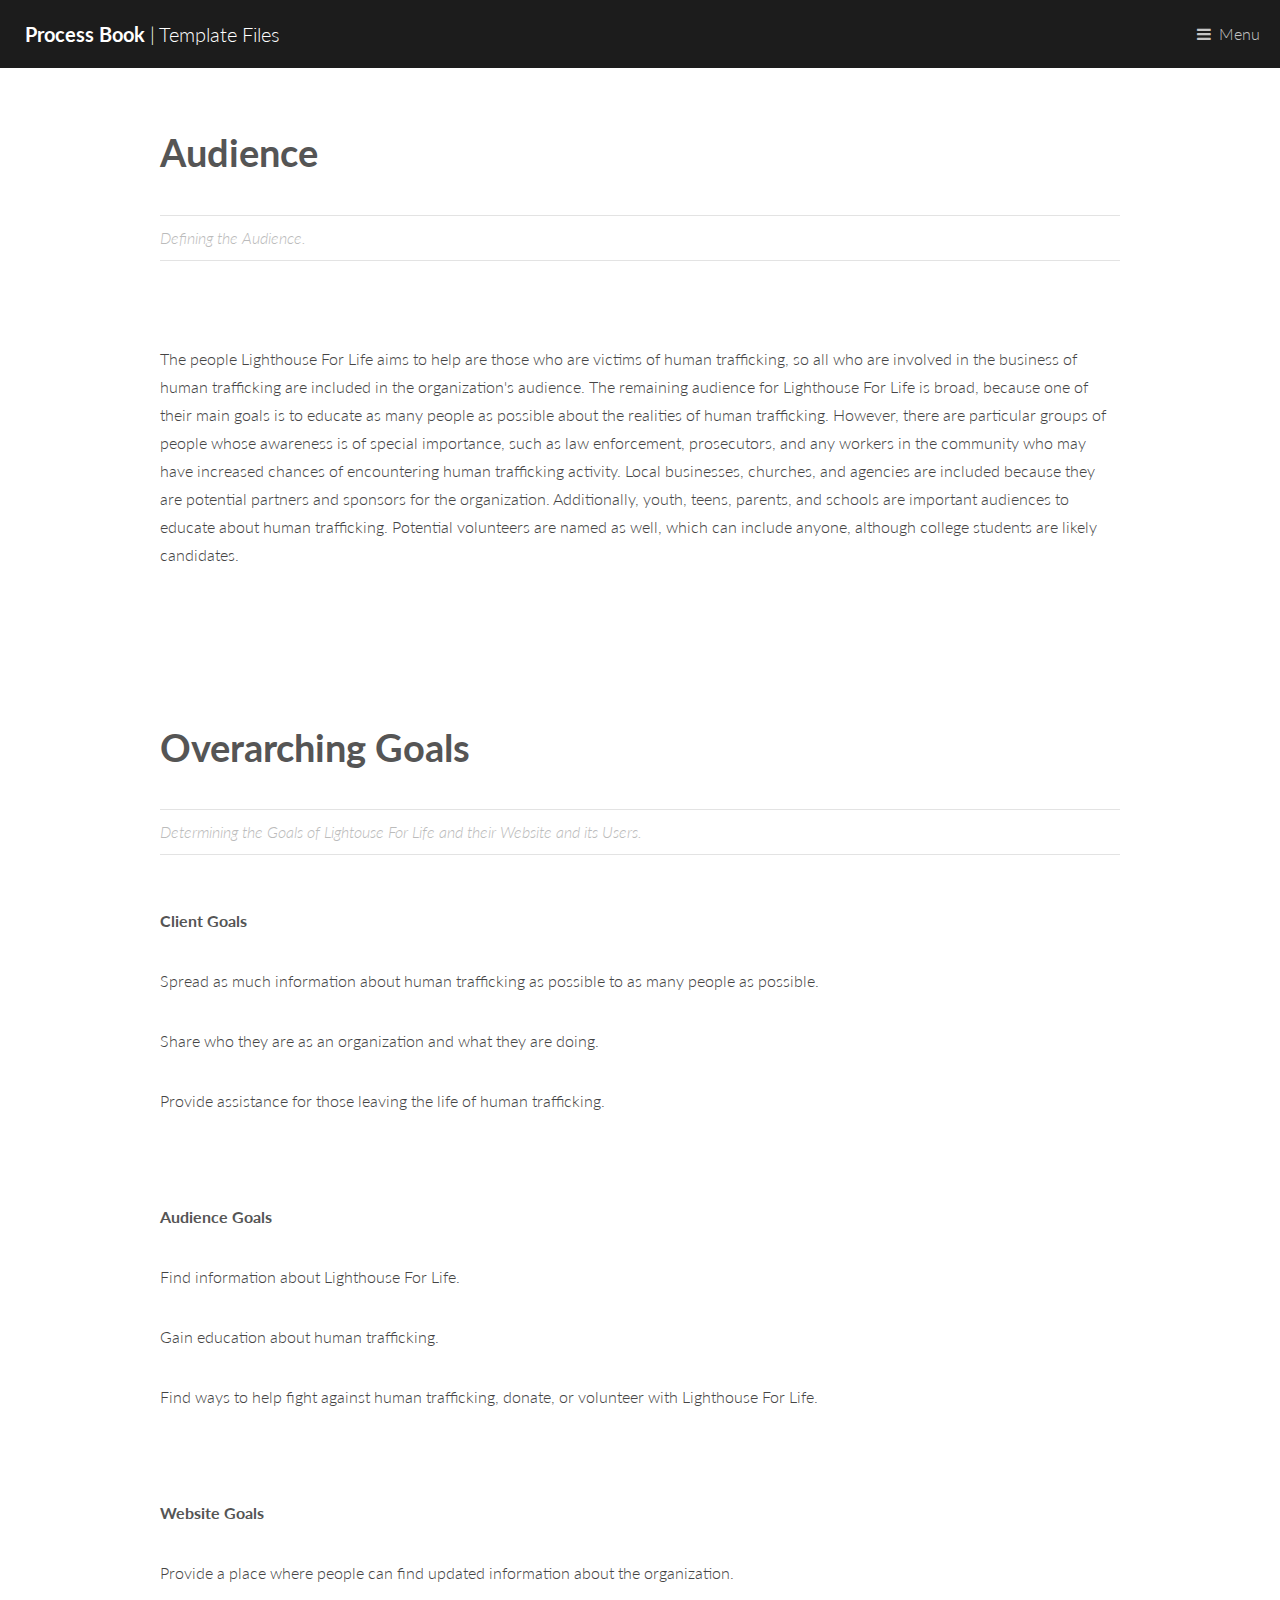
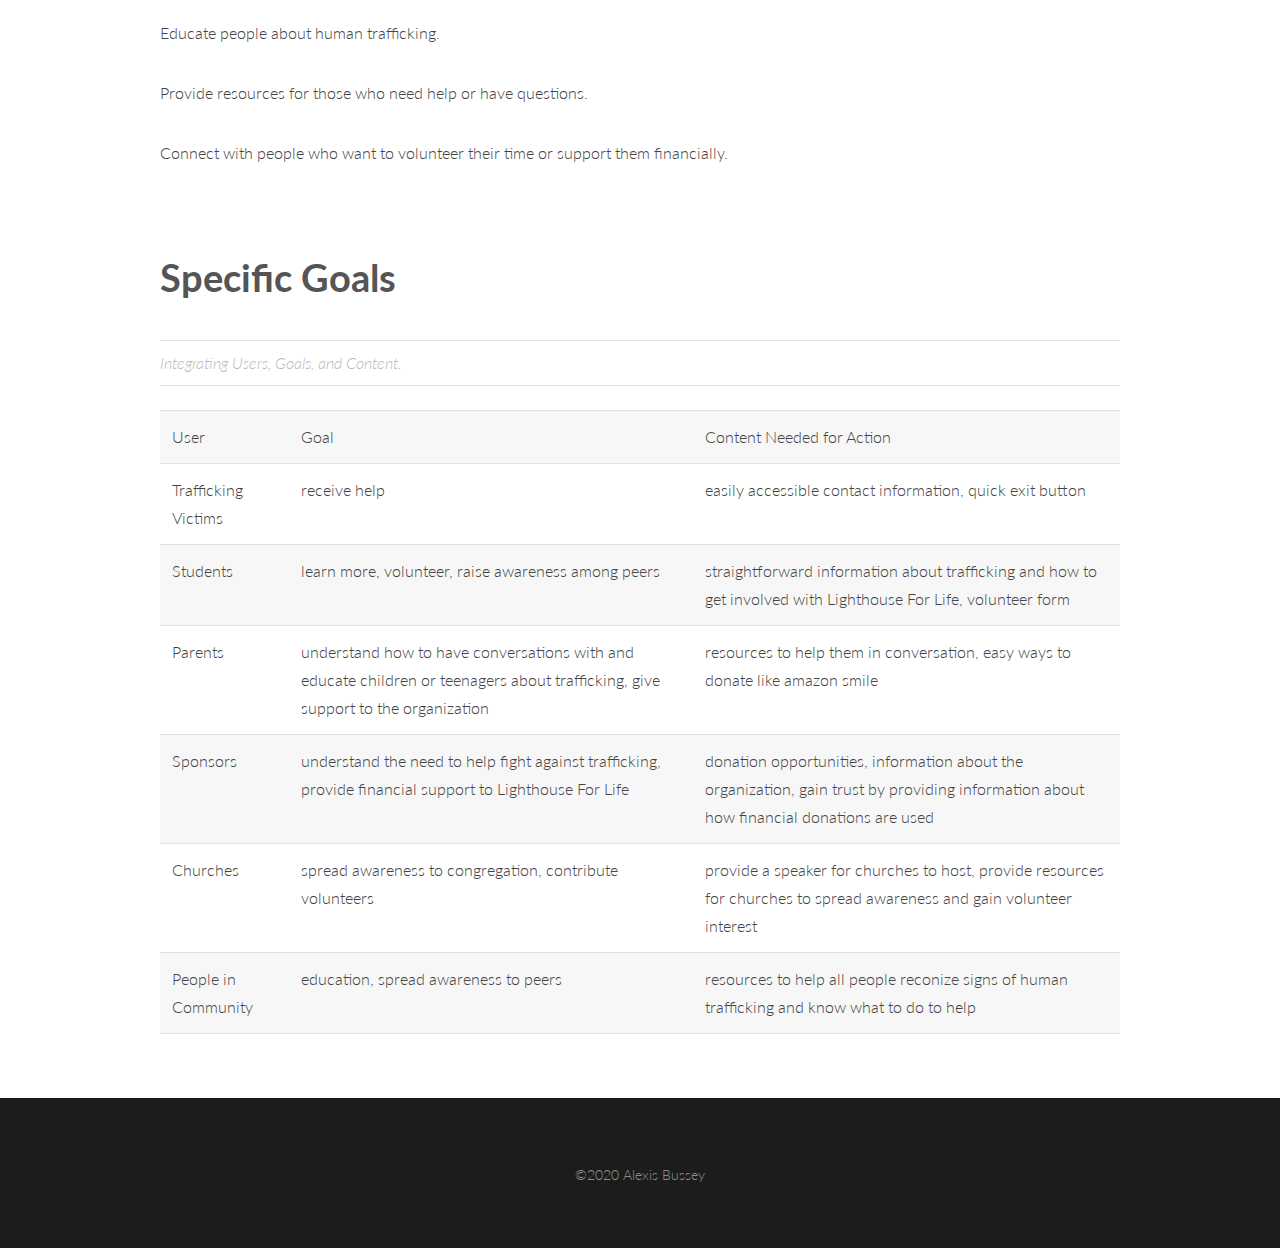
==== audience-and-goals.html @ 93648348 "Specific Goals" ====
<!DOCTYPE HTML>
<html lang="en">
	<head>
		<title>Process Site Template Files</title>
		<meta charset="utf-8" />
		<meta name="viewport" content="width=device-width, initial-scale=1" />
		<link rel="stylesheet" href="assets/css/main.css" />
		<link rel="stylesheet" href="assets/css/custom.css" />
	</head>
	<body>

		<!-- Header -->
			<header id="header">
				<a href="index.html" class="logo"><strong>Process Book</strong> | Template Files</a>
				<nav>
					<a href="#menu">Menu</a>
				</nav>
			</header>

		<!-- Nav -->
			<nav id="menu">
				<ul class="links">
					<li><a href="index.html">Home</a></li>
					<li><a href="research.html">Research</a></li>
					<li><a href="design-challenge.html">Design Challenge</a></li>
					<li><a href="audience-and-goals.html">Audience & Goals</a></li>
					<li><a href="elements.html">Useful Elements</a></li>
				</ul>
			</nav>

		<!-- Main -->
			<section id="main">
				<div class="inner">
					<header>
						<h1>Audience</h1>
						<p class="info">Defining the Audience.</p>
					</header>
					<div class="image fit">
						<img src="/Users/alexisbussey/Documents/Lighthouse For Life Website/lighthouse_for_life/images/Sticky Notes-Audience.JPG" alt="" />
					</div>
					<br>
					<p>
						The people Lighthouse For Life aims to help are those who are victims of human trafficking, so all who are involved in the business of human trafficking are included in the organization's audience.
						The remaining audience for Lighthouse For Life is broad, because one of their main goals is to educate as many people as possible about the realities of human trafficking.
						However, there are particular groups of people whose awareness is of special importance, such as law enforcement, prosecutors, and any workers in the community who may have increased chances of encountering human trafficking activity.
						Local businesses, churches, and agencies are included because they are potential partners and sponsors for the organization.
						Additionally, youth, teens, parents, and schools are important audiences to educate about human trafficking.
						Potential volunteers are named as well, which can include anyone, although college students are likely candidates.
					</p>
				</div>
			</section>

			<section id="main">
				<div class="inner">
					<div>
						<img src="" alt="" />
					</div>
					<header>
						<h1>Overarching Goals</h1>
						<p class="info">Determining the Goals of Lightouse For Life and their Website and its Users.</p>
					</header>
					<br>
					<p><strong>Client Goals</strong></p>
							<p>
								Spread as much information about human trafficking as possible to as many people as possible.
							</p>
							<p>
								Share who they are as an organization and what they are doing.
							</p>
							<p>
								Provide assistance for those leaving the life of human trafficking.
							</p>
					<br>
					<br>
					<p><strong>Audience Goals</strong></p>
							<p>
								Find information about Lighthouse For Life.
							</p>
							<p>
								Gain education about human trafficking.
							</p>
							<p>
								Find ways to help fight against human trafficking, donate, or volunteer with Lighthouse For Life.
							</p>
					<br>
					<br>
					<p><strong>Website Goals</strong></p>
							<p>
								Provide a place where people can find updated information about the organization.
							</p>
							<p>
								Educate people about human trafficking.
							</p>
							<p>
								Provide resources for those who need help or have questions.
							</p>
							<p>
								Connect with people who want to volunteer their time or support them financially.
							</p>
							<br>
							<br>
			<header>
				<h1>Specific Goals</h1>
				<p class="info">Integrating Users, Goals, and Content.</p>
			</header>
				<table>
					<tr>
						<td>User</td>
						<td>Goal</td>
						<td>Content Needed for Action</td>
					</tr>
					<tr>
						<td>Trafficking Victims</td>
						<td>receive help</td>
						<td>easily accessible contact information, quick exit button</td>
					</tr>
					<tr>
						<td>Students</td>
						<td>learn more, volunteer, raise awareness among peers</td>
						<td>straightforward information about trafficking and how to get involved with Lighthouse For Life, volunteer form</td>
					</tr>
					<tr>
						<td>Parents</td>
						<td>understand how to have conversations with and educate children or teenagers about trafficking, give support to the organization</td>
						<td>resources to help them in conversation, easy ways to donate like amazon smile</td>
					</tr>
					<tr>
						<td>Sponsors</td>
						<td>understand the need to help fight against trafficking, provide financial support to Lighthouse For Life</td>
						<td>donation opportunities, information about the organization, gain trust by providing information about how financial donations are used</td>
					</tr>
					<tr>
						<td>Churches</td>
						<td>spread awareness to congregation, contribute volunteers</td>
						<td>provide a speaker for churches to host, provide resources for churches to spread awareness and gain volunteer interest</td>
					</tr>
					<tr>
						<td>People in Community</td>
						<td>education, spread awareness to peers</td>
						<td>resources to help all people reconize signs of human trafficking and know what to do to help</td>
					</tr>
				</table>
				</div>
			</section>

		<!-- Footer -->
			<footer id="footer">
				<div class="copyright">
					&copy;2020 Alexis Bussey
				</div>
			</footer>

		<!-- Scripts -->
			<script src="assets/js/jquery.min.js"></script>
			<script src="assets/js/jquery.scrolly.min.js"></script>
			<script src="assets/js/skel.min.js"></script>
			<script src="assets/js/util.js"></script>
			<script src="assets/js/main.js"></script>

	</body>
</html>
---- assets/css/main.css ----
@charset "UTF-8";
@import url(font-awesome.min.css);

/* If you want to change the typefaces being used. The first thing to do is change the font link below.
Then, you have to go through the css file to rename the fonts. The easist way is to find the rules in here
or by using the web inspector in the browser. Then, rewrite the css rules in the "custom.css" file. They will
take precedence the ones in this file. */
@import url("https://fonts.googleapis.com/css?family=Lato:300,700,300italic,700italic");

/* Reset */

	html, body, div, span, applet, object, iframe, h1, h2, h3, h4, h5, h6, p, blockquote, pre, a, abbr, acronym, address, big, cite, code, del, dfn, em, img, ins, kbd, q, s, samp, small, strike, strong, sub, sup, tt, var, b, u, i, center, dl, dt, dd, ol, ul, li, fieldset, form, label, legend, table, caption, tbody, tfoot, thead, tr, th, td, article, aside, canvas, details, embed, figure, figcaption, footer, header, hgroup, menu, nav, output, ruby, section, summary, time, mark, audio, video {
		margin: 0;
		padding: 0;
		border: 0;
		font-size: 100%;
		font: inherit;
		vertical-align: baseline;
	}

	article, aside, details, figcaption, figure, footer, header, hgroup, menu, nav, section {
		display: block;
	}

	body {
		line-height: 1;
	}

	ol, ul {
		list-style: none;
	}

	blockquote, q {
		quotes: none;
	}

	blockquote:before, blockquote:after, q:before, q:after {
		content: '';
		content: none;
	}

	table {
		border-collapse: collapse;
		border-spacing: 0;
	}

	body {
		-webkit-text-size-adjust: none;
	}

/* Box Model */

	*, *:before, *:after {
		-moz-box-sizing: border-box;
		-webkit-box-sizing: border-box;
		box-sizing: border-box;
	}

/* Containers */

	.container {
		margin-left: auto;
		margin-right: auto;
	}

	.container.\31 25\25 {
		width: 100%;
		max-width: 100em;
		min-width: 80em;
	}

	.container.\37 5\25 {
		width: 60em;
	}

	.container.\35 0\25 {
		width: 40em;
	}

	.container.\32 5\25 {
		width: 20em;
	}

	.container {
		width: 80em;
	}

	@media screen and (max-width: 1680px) {

		.container.\31 25\25 {
			width: 100%;
			max-width: 100em;
			min-width: 80em;
		}

		.container.\37 5\25 {
			width: 60em;
		}

		.container.\35 0\25 {
			width: 40em;
		}

		.container.\32 5\25 {
			width: 20em;
		}

		.container {
			width: 80em;
		}

	}

	@media screen and (max-width: 1280px) {

		.container.\31 25\25 {
			width: 100%;
			max-width: 81.25em;
			min-width: 65em;
		}

		.container.\37 5\25 {
			width: 48.75em;
		}

		.container.\35 0\25 {
			width: 32.5em;
		}

		.container.\32 5\25 {
			width: 16.25em;
		}

		.container {
			width: 65em;
		}

	}

	@media screen and (max-width: 980px) {

		.container.\31 25\25 {
			width: 100%;
			max-width: 112.5%;
			min-width: 90%;
		}

		.container.\37 5\25 {
			width: 67.5%;
		}

		.container.\35 0\25 {
			width: 45%;
		}

		.container.\32 5\25 {
			width: 22.5%;
		}

		.container {
			width: 90%;
		}

	}

	@media screen and (max-width: 736px) {

		.container.\31 25\25 {
			width: 100%;
			max-width: 112.5%;
			min-width: 90%;
		}

		.container.\37 5\25 {
			width: 67.5%;
		}

		.container.\35 0\25 {
			width: 45%;
		}

		.container.\32 5\25 {
			width: 22.5%;
		}

		.container {
			width: 90% !important;
		}

	}

	@media screen and (max-width: 480px) {

		.container.\31 25\25 {
			width: 100%;
			max-width: 112.5%;
			min-width: 90%;
		}

		.container.\37 5\25 {
			width: 67.5%;
		}

		.container.\35 0\25 {
			width: 45%;
		}

		.container.\32 5\25 {
			width: 22.5%;
		}

		.container {
			width: 90% !important;
		}

	}

/* Grid */

	.row {
		border-bottom: solid 1px transparent;
		-moz-box-sizing: border-box;
		-webkit-box-sizing: border-box;
		box-sizing: border-box;
	}

	.row > * {
		float: left;
		-moz-box-sizing: border-box;
		-webkit-box-sizing: border-box;
		box-sizing: border-box;
	}

	.row:after, .row:before {
		content: '';
		display: block;
		clear: both;
		height: 0;
	}

	.row.uniform > * > :first-child {
		margin-top: 0;
	}

	.row.uniform > * > :last-child {
		margin-bottom: 0;
	}

	.row.\30 \25 > * {
		padding: 0 0 0 0em;
	}

	.row.\30 \25 {
		margin: 0 0 -1px 0em;
	}

	.row.uniform.\30 \25 > * {
		padding: 0em 0 0 0em;
	}

	.row.uniform.\30 \25 {
		margin: 0em 0 -1px 0em;
	}

	.row > * {
		padding: 0 0 0 2em;
	}

	.row {
		margin: 0 0 -1px -2em;
	}

	.row.uniform > * {
		padding: 2em 0 0 2em;
	}

	.row.uniform {
		margin: -2em 0 -1px -2em;
	}

	.row.\32 00\25 > * {
		padding: 0 0 0 4em;
	}

	.row.\32 00\25 {
		margin: 0 0 -1px -4em;
	}

	.row.uniform.\32 00\25 > * {
		padding: 4em 0 0 4em;
	}

	.row.uniform.\32 00\25 {
		margin: -4em 0 -1px -4em;
	}

	.row.\31 50\25 > * {
		padding: 0 0 0 3em;
	}

	.row.\31 50\25 {
		margin: 0 0 -1px -3em;
	}

	.row.uniform.\31 50\25 > * {
		padding: 3em 0 0 3em;
	}

	.row.uniform.\31 50\25 {
		margin: -3em 0 -1px -3em;
	}

	.row.\35 0\25 > * {
		padding: 0 0 0 1em;
	}

	.row.\35 0\25 {
		margin: 0 0 -1px -1em;
	}

	.row.uniform.\35 0\25 > * {
		padding: 1em 0 0 1em;
	}

	.row.uniform.\35 0\25 {
		margin: -1em 0 -1px -1em;
	}

	.row.\32 5\25 > * {
		padding: 0 0 0 0.5em;
	}

	.row.\32 5\25 {
		margin: 0 0 -1px -0.5em;
	}

	.row.uniform.\32 5\25 > * {
		padding: 0.5em 0 0 0.5em;
	}

	.row.uniform.\32 5\25 {
		margin: -0.5em 0 -1px -0.5em;
	}

	.\31 2u, .\31 2u\24 {
		width: 100%;
		clear: none;
		margin-left: 0;
	}

	.\31 1u, .\31 1u\24 {
		width: 91.6666666667%;
		clear: none;
		margin-left: 0;
	}

	.\31 0u, .\31 0u\24 {
		width: 83.3333333333%;
		clear: none;
		margin-left: 0;
	}

	.\39 u, .\39 u\24 {
		width: 75%;
		clear: none;
		margin-left: 0;
	}

	.\38 u, .\38 u\24 {
		width: 66.6666666667%;
		clear: none;
		margin-left: 0;
	}

	.\37 u, .\37 u\24 {
		width: 58.3333333333%;
		clear: none;
		margin-left: 0;
	}

	.\36 u, .\36 u\24 {
		width: 50%;
		clear: none;
		margin-left: 0;
	}

	.\35 u, .\35 u\24 {
		width: 41.6666666667%;
		clear: none;
		margin-left: 0;
	}

	.\34 u, .\34 u\24 {
		width: 33.3333333333%;
		clear: none;
		margin-left: 0;
	}

	.\33 u, .\33 u\24 {
		width: 25%;
		clear: none;
		margin-left: 0;
	}

	.\32 u, .\32 u\24 {
		width: 16.6666666667%;
		clear: none;
		margin-left: 0;
	}

	.\31 u, .\31 u\24 {
		width: 8.3333333333%;
		clear: none;
		margin-left: 0;
	}

	.\31 2u\24 + *,
	.\31 1u\24 + *,
	.\31 0u\24 + *,
	.\39 u\24 + *,
	.\38 u\24 + *,
	.\37 u\24 + *,
	.\36 u\24 + *,
	.\35 u\24 + *,
	.\34 u\24 + *,
	.\33 u\24 + *,
	.\32 u\24 + *,
	.\31 u\24 + * {
		clear: left;
	}

	.\-11u {
		margin-left: 91.66667%;
	}

	.\-10u {
		margin-left: 83.33333%;
	}

	.\-9u {
		margin-left: 75%;
	}

	.\-8u {
		margin-left: 66.66667%;
	}

	.\-7u {
		margin-left: 58.33333%;
	}

	.\-6u {
		margin-left: 50%;
	}

	.\-5u {
		margin-left: 41.66667%;
	}

	.\-4u {
		margin-left: 33.33333%;
	}

	.\-3u {
		margin-left: 25%;
	}

	.\-2u {
		margin-left: 16.66667%;
	}

	.\-1u {
		margin-left: 8.33333%;
	}

	@media screen and (max-width: 1680px) {

		.row > * {
			padding: 0 0 0 2em;
		}

		.row {
			margin: 0 0 -1px -2em;
		}

		.row.uniform > * {
			padding: 2em 0 0 2em;
		}

		.row.uniform {
			margin: -2em 0 -1px -2em;
		}

		.row.\32 00\25 > * {
			padding: 0 0 0 4em;
		}

		.row.\32 00\25 {
			margin: 0 0 -1px -4em;
		}

		.row.uniform.\32 00\25 > * {
			padding: 4em 0 0 4em;
		}

		.row.uniform.\32 00\25 {
			margin: -4em 0 -1px -4em;
		}

		.row.\31 50\25 > * {
			padding: 0 0 0 3em;
		}

		.row.\31 50\25 {
			margin: 0 0 -1px -3em;
		}

		.row.uniform.\31 50\25 > * {
			padding: 3em 0 0 3em;
		}

		.row.uniform.\31 50\25 {
			margin: -3em 0 -1px -3em;
		}

		.row.\35 0\25 > * {
			padding: 0 0 0 1em;
		}

		.row.\35 0\25 {
			margin: 0 0 -1px -1em;
		}

		.row.uniform.\35 0\25 > * {
			padding: 1em 0 0 1em;
		}

		.row.uniform.\35 0\25 {
			margin: -1em 0 -1px -1em;
		}

		.row.\32 5\25 > * {
			padding: 0 0 0 0.5em;
		}

		.row.\32 5\25 {
			margin: 0 0 -1px -0.5em;
		}

		.row.uniform.\32 5\25 > * {
			padding: 0.5em 0 0 0.5em;
		}

		.row.uniform.\32 5\25 {
			margin: -0.5em 0 -1px -0.5em;
		}

		.\31 2u\28xlarge\29, .\31 2u\24\28xlarge\29 {
			width: 100%;
			clear: none;
			margin-left: 0;
		}

		.\31 1u\28xlarge\29, .\31 1u\24\28xlarge\29 {
			width: 91.6666666667%;
			clear: none;
			margin-left: 0;
		}

		.\31 0u\28xlarge\29, .\31 0u\24\28xlarge\29 {
			width: 83.3333333333%;
			clear: none;
			margin-left: 0;
		}

		.\39 u\28xlarge\29, .\39 u\24\28xlarge\29 {
			width: 75%;
			clear: none;
			margin-left: 0;
		}

		.\38 u\28xlarge\29, .\38 u\24\28xlarge\29 {
			width: 66.6666666667%;
			clear: none;
			margin-left: 0;
		}

		.\37 u\28xlarge\29, .\37 u\24\28xlarge\29 {
			width: 58.3333333333%;
			clear: none;
			margin-left: 0;
		}

		.\36 u\28xlarge\29, .\36 u\24\28xlarge\29 {
			width: 50%;
			clear: none;
			margin-left: 0;
		}

		.\35 u\28xlarge\29, .\35 u\24\28xlarge\29 {
			width: 41.6666666667%;
			clear: none;
			margin-left: 0;
		}

		.\34 u\28xlarge\29, .\34 u\24\28xlarge\29 {
			width: 33.3333333333%;
			clear: none;
			margin-left: 0;
		}

		.\33 u\28xlarge\29, .\33 u\24\28xlarge\29 {
			width: 25%;
			clear: none;
			margin-left: 0;
		}

		.\32 u\28xlarge\29, .\32 u\24\28xlarge\29 {
			width: 16.6666666667%;
			clear: none;
			margin-left: 0;
		}

		.\31 u\28xlarge\29, .\31 u\24\28xlarge\29 {
			width: 8.3333333333%;
			clear: none;
			margin-left: 0;
		}

		.\31 2u\24\28xlarge\29 + *,
		.\31 1u\24\28xlarge\29 + *,
		.\31 0u\24\28xlarge\29 + *,
		.\39 u\24\28xlarge\29 + *,
		.\38 u\24\28xlarge\29 + *,
		.\37 u\24\28xlarge\29 + *,
		.\36 u\24\28xlarge\29 + *,
		.\35 u\24\28xlarge\29 + *,
		.\34 u\24\28xlarge\29 + *,
		.\33 u\24\28xlarge\29 + *,
		.\32 u\24\28xlarge\29 + *,
		.\31 u\24\28xlarge\29 + * {
			clear: left;
		}

		.\-11u\28xlarge\29 {
			margin-left: 91.66667%;
		}

		.\-10u\28xlarge\29 {
			margin-left: 83.33333%;
		}

		.\-9u\28xlarge\29 {
			margin-left: 75%;
		}

		.\-8u\28xlarge\29 {
			margin-left: 66.66667%;
		}

		.\-7u\28xlarge\29 {
			margin-left: 58.33333%;
		}

		.\-6u\28xlarge\29 {
			margin-left: 50%;
		}

		.\-5u\28xlarge\29 {
			margin-left: 41.66667%;
		}

		.\-4u\28xlarge\29 {
			margin-left: 33.33333%;
		}

		.\-3u\28xlarge\29 {
			margin-left: 25%;
		}

		.\-2u\28xlarge\29 {
			margin-left: 16.66667%;
		}

		.\-1u\28xlarge\29 {
			margin-left: 8.33333%;
		}

	}

	@media screen and (max-width: 1280px) {

		.row > * {
			padding: 0 0 0 1.5em;
		}

		.row {
			margin: 0 0 -1px -1.5em;
		}

		.row.uniform > * {
			padding: 1.5em 0 0 1.5em;
		}

		.row.uniform {
			margin: -1.5em 0 -1px -1.5em;
		}

		.row.\32 00\25 > * {
			padding: 0 0 0 3em;
		}

		.row.\32 00\25 {
			margin: 0 0 -1px -3em;
		}

		.row.uniform.\32 00\25 > * {
			padding: 3em 0 0 3em;
		}

		.row.uniform.\32 00\25 {
			margin: -3em 0 -1px -3em;
		}

		.row.\31 50\25 > * {
			padding: 0 0 0 2.25em;
		}

		.row.\31 50\25 {
			margin: 0 0 -1px -2.25em;
		}

		.row.uniform.\31 50\25 > * {
			padding: 2.25em 0 0 2.25em;
		}

		.row.uniform.\31 50\25 {
			margin: -2.25em 0 -1px -2.25em;
		}

		.row.\35 0\25 > * {
			padding: 0 0 0 0.75em;
		}

		.row.\35 0\25 {
			margin: 0 0 -1px -0.75em;
		}

		.row.uniform.\35 0\25 > * {
			padding: 0.75em 0 0 0.75em;
		}

		.row.uniform.\35 0\25 {
			margin: -0.75em 0 -1px -0.75em;
		}

		.row.\32 5\25 > * {
			padding: 0 0 0 0.375em;
		}

		.row.\32 5\25 {
			margin: 0 0 -1px -0.375em;
		}

		.row.uniform.\32 5\25 > * {
			padding: 0.375em 0 0 0.375em;
		}

		.row.uniform.\32 5\25 {
			margin: -0.375em 0 -1px -0.375em;
		}

		.\31 2u\28large\29, .\31 2u\24\28large\29 {
			width: 100%;
			clear: none;
			margin-left: 0;
		}

		.\31 1u\28large\29, .\31 1u\24\28large\29 {
			width: 91.6666666667%;
			clear: none;
			margin-left: 0;
		}

		.\31 0u\28large\29, .\31 0u\24\28large\29 {
			width: 83.3333333333%;
			clear: none;
			margin-left: 0;
		}

		.\39 u\28large\29, .\39 u\24\28large\29 {
			width: 75%;
			clear: none;
			margin-left: 0;
		}

		.\38 u\28large\29, .\38 u\24\28large\29 {
			width: 66.6666666667%;
			clear: none;
			margin-left: 0;
		}

		.\37 u\28large\29, .\37 u\24\28large\29 {
			width: 58.3333333333%;
			clear: none;
			margin-left: 0;
		}

		.\36 u\28large\29, .\36 u\24\28large\29 {
			width: 50%;
			clear: none;
			margin-left: 0;
		}

		.\35 u\28large\29, .\35 u\24\28large\29 {
			width: 41.6666666667%;
			clear: none;
			margin-left: 0;
		}

		.\34 u\28large\29, .\34 u\24\28large\29 {
			width: 33.3333333333%;
			clear: none;
			margin-left: 0;
		}

		.\33 u\28large\29, .\33 u\24\28large\29 {
			width: 25%;
			clear: none;
			margin-left: 0;
		}

		.\32 u\28large\29, .\32 u\24\28large\29 {
			width: 16.6666666667%;
			clear: none;
			margin-left: 0;
		}

		.\31 u\28large\29, .\31 u\24\28large\29 {
			width: 8.3333333333%;
			clear: none;
			margin-left: 0;
		}

		.\31 2u\24\28large\29 + *,
		.\31 1u\24\28large\29 + *,
		.\31 0u\24\28large\29 + *,
		.\39 u\24\28large\29 + *,
		.\38 u\24\28large\29 + *,
		.\37 u\24\28large\29 + *,
		.\36 u\24\28large\29 + *,
		.\35 u\24\28large\29 + *,
		.\34 u\24\28large\29 + *,
		.\33 u\24\28large\29 + *,
		.\32 u\24\28large\29 + *,
		.\31 u\24\28large\29 + * {
			clear: left;
		}

		.\-11u\28large\29 {
			margin-left: 91.66667%;
		}

		.\-10u\28large\29 {
			margin-left: 83.33333%;
		}

		.\-9u\28large\29 {
			margin-left: 75%;
		}

		.\-8u\28large\29 {
			margin-left: 66.66667%;
		}

		.\-7u\28large\29 {
			margin-left: 58.33333%;
		}

		.\-6u\28large\29 {
			margin-left: 50%;
		}

		.\-5u\28large\29 {
			margin-left: 41.66667%;
		}

		.\-4u\28large\29 {
			margin-left: 33.33333%;
		}

		.\-3u\28large\29 {
			margin-left: 25%;
		}

		.\-2u\28large\29 {
			margin-left: 16.66667%;
		}

		.\-1u\28large\29 {
			margin-left: 8.33333%;
		}

	}

	@media screen and (max-width: 980px) {

		.row > * {
			padding: 0 0 0 1.5em;
		}

		.row {
			margin: 0 0 -1px -1.5em;
		}

		.row.uniform > * {
			padding: 1.5em 0 0 1.5em;
		}

		.row.uniform {
			margin: -1.5em 0 -1px -1.5em;
		}

		.row.\32 00\25 > * {
			padding: 0 0 0 3em;
		}

		.row.\32 00\25 {
			margin: 0 0 -1px -3em;
		}

		.row.uniform.\32 00\25 > * {
			padding: 3em 0 0 3em;
		}

		.row.uniform.\32 00\25 {
			margin: -3em 0 -1px -3em;
		}

		.row.\31 50\25 > * {
			padding: 0 0 0 2.25em;
		}

		.row.\31 50\25 {
			margin: 0 0 -1px -2.25em;
		}

		.row.uniform.\31 50\25 > * {
			padding: 2.25em 0 0 2.25em;
		}

		.row.uniform.\31 50\25 {
			margin: -2.25em 0 -1px -2.25em;
		}

		.row.\35 0\25 > * {
			padding: 0 0 0 0.75em;
		}

		.row.\35 0\25 {
			margin: 0 0 -1px -0.75em;
		}

		.row.uniform.\35 0\25 > * {
			padding: 0.75em 0 0 0.75em;
		}

		.row.uniform.\35 0\25 {
			margin: -0.75em 0 -1px -0.75em;
		}

		.row.\32 5\25 > * {
			padding: 0 0 0 0.375em;
		}

		.row.\32 5\25 {
			margin: 0 0 -1px -0.375em;
		}

		.row.uniform.\32 5\25 > * {
			padding: 0.375em 0 0 0.375em;
		}

		.row.uniform.\32 5\25 {
			margin: -0.375em 0 -1px -0.375em;
		}

		.\31 2u\28medium\29, .\31 2u\24\28medium\29 {
			width: 100%;
			clear: none;
			margin-left: 0;
		}

		.\31 1u\28medium\29, .\31 1u\24\28medium\29 {
			width: 91.6666666667%;
			clear: none;
			margin-left: 0;
		}

		.\31 0u\28medium\29, .\31 0u\24\28medium\29 {
			width: 83.3333333333%;
			clear: none;
			margin-left: 0;
		}

		.\39 u\28medium\29, .\39 u\24\28medium\29 {
			width: 75%;
			clear: none;
			margin-left: 0;
		}

		.\38 u\28medium\29, .\38 u\24\28medium\29 {
			width: 66.6666666667%;
			clear: none;
			margin-left: 0;
		}

		.\37 u\28medium\29, .\37 u\24\28medium\29 {
			width: 58.3333333333%;
			clear: none;
			margin-left: 0;
		}

		.\36 u\28medium\29, .\36 u\24\28medium\29 {
			width: 50%;
			clear: none;
			margin-left: 0;
		}

		.\35 u\28medium\29, .\35 u\24\28medium\29 {
			width: 41.6666666667%;
			clear: none;
			margin-left: 0;
		}

		.\34 u\28medium\29, .\34 u\24\28medium\29 {
			width: 33.3333333333%;
			clear: none;
			margin-left: 0;
		}

		.\33 u\28medium\29, .\33 u\24\28medium\29 {
			width: 25%;
			clear: none;
			margin-left: 0;
		}

		.\32 u\28medium\29, .\32 u\24\28medium\29 {
			width: 16.6666666667%;
			clear: none;
			margin-left: 0;
		}

		.\31 u\28medium\29, .\31 u\24\28medium\29 {
			width: 8.3333333333%;
			clear: none;
			margin-left: 0;
		}

		.\31 2u\24\28medium\29 + *,
		.\31 1u\24\28medium\29 + *,
		.\31 0u\24\28medium\29 + *,
		.\39 u\24\28medium\29 + *,
		.\38 u\24\28medium\29 + *,
		.\37 u\24\28medium\29 + *,
		.\36 u\24\28medium\29 + *,
		.\35 u\24\28medium\29 + *,
		.\34 u\24\28medium\29 + *,
		.\33 u\24\28medium\29 + *,
		.\32 u\24\28medium\29 + *,
		.\31 u\24\28medium\29 + * {
			clear: left;
		}

		.\-11u\28medium\29 {
			margin-left: 91.66667%;
		}

		.\-10u\28medium\29 {
			margin-left: 83.33333%;
		}

		.\-9u\28medium\29 {
			margin-left: 75%;
		}

		.\-8u\28medium\29 {
			margin-left: 66.66667%;
		}

		.\-7u\28medium\29 {
			margin-left: 58.33333%;
		}

		.\-6u\28medium\29 {
			margin-left: 50%;
		}

		.\-5u\28medium\29 {
			margin-left: 41.66667%;
		}

		.\-4u\28medium\29 {
			margin-left: 33.33333%;
		}

		.\-3u\28medium\29 {
			margin-left: 25%;
		}

		.\-2u\28medium\29 {
			margin-left: 16.66667%;
		}

		.\-1u\28medium\29 {
			margin-left: 8.33333%;
		}

	}

	@media screen and (max-width: 736px) {

		.row > * {
			padding: 0 0 0 1.25em;
		}

		.row {
			margin: 0 0 -1px -1.25em;
		}

		.row.uniform > * {
			padding: 1.25em 0 0 1.25em;
		}

		.row.uniform {
			margin: -1.25em 0 -1px -1.25em;
		}

		.row.\32 00\25 > * {
			padding: 0 0 0 2.5em;
		}

		.row.\32 00\25 {
			margin: 0 0 -1px -2.5em;
		}

		.row.uniform.\32 00\25 > * {
			padding: 2.5em 0 0 2.5em;
		}

		.row.uniform.\32 00\25 {
			margin: -2.5em 0 -1px -2.5em;
		}

		.row.\31 50\25 > * {
			padding: 0 0 0 1.875em;
		}

		.row.\31 50\25 {
			margin: 0 0 -1px -1.875em;
		}

		.row.uniform.\31 50\25 > * {
			padding: 1.875em 0 0 1.875em;
		}

		.row.uniform.\31 50\25 {
			margin: -1.875em 0 -1px -1.875em;
		}

		.row.\35 0\25 > * {
			padding: 0 0 0 0.625em;
		}

		.row.\35 0\25 {
			margin: 0 0 -1px -0.625em;
		}

		.row.uniform.\35 0\25 > * {
			padding: 0.625em 0 0 0.625em;
		}

		.row.uniform.\35 0\25 {
			margin: -0.625em 0 -1px -0.625em;
		}

		.row.\32 5\25 > * {
			padding: 0 0 0 0.3125em;
		}

		.row.\32 5\25 {
			margin: 0 0 -1px -0.3125em;
		}

		.row.uniform.\32 5\25 > * {
			padding: 0.3125em 0 0 0.3125em;
		}

		.row.uniform.\32 5\25 {
			margin: -0.3125em 0 -1px -0.3125em;
		}

		.\31 2u\28small\29, .\31 2u\24\28small\29 {
			width: 100%;
			clear: none;
			margin-left: 0;
		}

		.\31 1u\28small\29, .\31 1u\24\28small\29 {
			width: 91.6666666667%;
			clear: none;
			margin-left: 0;
		}

		.\31 0u\28small\29, .\31 0u\24\28small\29 {
			width: 83.3333333333%;
			clear: none;
			margin-left: 0;
		}

		.\39 u\28small\29, .\39 u\24\28small\29 {
			width: 75%;
			clear: none;
			margin-left: 0;
		}

		.\38 u\28small\29, .\38 u\24\28small\29 {
			width: 66.6666666667%;
			clear: none;
			margin-left: 0;
		}

		.\37 u\28small\29, .\37 u\24\28small\29 {
			width: 58.3333333333%;
			clear: none;
			margin-left: 0;
		}

		.\36 u\28small\29, .\36 u\24\28small\29 {
			width: 50%;
			clear: none;
			margin-left: 0;
		}

		.\35 u\28small\29, .\35 u\24\28small\29 {
			width: 41.6666666667%;
			clear: none;
			margin-left: 0;
		}

		.\34 u\28small\29, .\34 u\24\28small\29 {
			width: 33.3333333333%;
			clear: none;
			margin-left: 0;
		}

		.\33 u\28small\29, .\33 u\24\28small\29 {
			width: 25%;
			clear: none;
			margin-left: 0;
		}

		.\32 u\28small\29, .\32 u\24\28small\29 {
			width: 16.6666666667%;
			clear: none;
			margin-left: 0;
		}

		.\31 u\28small\29, .\31 u\24\28small\29 {
			width: 8.3333333333%;
			clear: none;
			margin-left: 0;
		}

		.\31 2u\24\28small\29 + *,
		.\31 1u\24\28small\29 + *,
		.\31 0u\24\28small\29 + *,
		.\39 u\24\28small\29 + *,
		.\38 u\24\28small\29 + *,
		.\37 u\24\28small\29 + *,
		.\36 u\24\28small\29 + *,
		.\35 u\24\28small\29 + *,
		.\34 u\24\28small\29 + *,
		.\33 u\24\28small\29 + *,
		.\32 u\24\28small\29 + *,
		.\31 u\24\28small\29 + * {
			clear: left;
		}

		.\-11u\28small\29 {
			margin-left: 91.66667%;
		}

		.\-10u\28small\29 {
			margin-left: 83.33333%;
		}

		.\-9u\28small\29 {
			margin-left: 75%;
		}

		.\-8u\28small\29 {
			margin-left: 66.66667%;
		}

		.\-7u\28small\29 {
			margin-left: 58.33333%;
		}

		.\-6u\28small\29 {
			margin-left: 50%;
		}

		.\-5u\28small\29 {
			margin-left: 41.66667%;
		}

		.\-4u\28small\29 {
			margin-left: 33.33333%;
		}

		.\-3u\28small\29 {
			margin-left: 25%;
		}

		.\-2u\28small\29 {
			margin-left: 16.66667%;
		}

		.\-1u\28small\29 {
			margin-left: 8.33333%;
		}

	}

	@media screen and (max-width: 480px) {

		.row > * {
			padding: 0 0 0 1.25em;
		}

		.row {
			margin: 0 0 -1px -1.25em;
		}

		.row.uniform > * {
			padding: 1.25em 0 0 1.25em;
		}

		.row.uniform {
			margin: -1.25em 0 -1px -1.25em;
		}

		.row.\32 00\25 > * {
			padding: 0 0 0 2.5em;
		}

		.row.\32 00\25 {
			margin: 0 0 -1px -2.5em;
		}

		.row.uniform.\32 00\25 > * {
			padding: 2.5em 0 0 2.5em;
		}

		.row.uniform.\32 00\25 {
			margin: -2.5em 0 -1px -2.5em;
		}

		.row.\31 50\25 > * {
			padding: 0 0 0 1.875em;
		}

		.row.\31 50\25 {
			margin: 0 0 -1px -1.875em;
		}

		.row.uniform.\31 50\25 > * {
			padding: 1.875em 0 0 1.875em;
		}

		.row.uniform.\31 50\25 {
			margin: -1.875em 0 -1px -1.875em;
		}

		.row.\35 0\25 > * {
			padding: 0 0 0 0.625em;
		}

		.row.\35 0\25 {
			margin: 0 0 -1px -0.625em;
		}

		.row.uniform.\35 0\25 > * {
			padding: 0.625em 0 0 0.625em;
		}

		.row.uniform.\35 0\25 {
			margin: -0.625em 0 -1px -0.625em;
		}

		.row.\32 5\25 > * {
			padding: 0 0 0 0.3125em;
		}

		.row.\32 5\25 {
			margin: 0 0 -1px -0.3125em;
		}

		.row.uniform.\32 5\25 > * {
			padding: 0.3125em 0 0 0.3125em;
		}

		.row.uniform.\32 5\25 {
			margin: -0.3125em 0 -1px -0.3125em;
		}

		.\31 2u\28xsmall\29, .\31 2u\24\28xsmall\29 {
			width: 100%;
			clear: none;
			margin-left: 0;
		}

		.\31 1u\28xsmall\29, .\31 1u\24\28xsmall\29 {
			width: 91.6666666667%;
			clear: none;
			margin-left: 0;
		}

		.\31 0u\28xsmall\29, .\31 0u\24\28xsmall\29 {
			width: 83.3333333333%;
			clear: none;
			margin-left: 0;
		}

		.\39 u\28xsmall\29, .\39 u\24\28xsmall\29 {
			width: 75%;
			clear: none;
			margin-left: 0;
		}

		.\38 u\28xsmall\29, .\38 u\24\28xsmall\29 {
			width: 66.6666666667%;
			clear: none;
			margin-left: 0;
		}

		.\37 u\28xsmall\29, .\37 u\24\28xsmall\29 {
			width: 58.3333333333%;
			clear: none;
			margin-left: 0;
		}

		.\36 u\28xsmall\29, .\36 u\24\28xsmall\29 {
			width: 50%;
			clear: none;
			margin-left: 0;
		}

		.\35 u\28xsmall\29, .\35 u\24\28xsmall\29 {
			width: 41.6666666667%;
			clear: none;
			margin-left: 0;
		}

		.\34 u\28xsmall\29, .\34 u\24\28xsmall\29 {
			width: 33.3333333333%;
			clear: none;
			margin-left: 0;
		}

		.\33 u\28xsmall\29, .\33 u\24\28xsmall\29 {
			width: 25%;
			clear: none;
			margin-left: 0;
		}

		.\32 u\28xsmall\29, .\32 u\24\28xsmall\29 {
			width: 16.6666666667%;
			clear: none;
			margin-left: 0;
		}

		.\31 u\28xsmall\29, .\31 u\24\28xsmall\29 {
			width: 8.3333333333%;
			clear: none;
			margin-left: 0;
		}

		.\31 2u\24\28xsmall\29 + *,
		.\31 1u\24\28xsmall\29 + *,
		.\31 0u\24\28xsmall\29 + *,
		.\39 u\24\28xsmall\29 + *,
		.\38 u\24\28xsmall\29 + *,
		.\37 u\24\28xsmall\29 + *,
		.\36 u\24\28xsmall\29 + *,
		.\35 u\24\28xsmall\29 + *,
		.\34 u\24\28xsmall\29 + *,
		.\33 u\24\28xsmall\29 + *,
		.\32 u\24\28xsmall\29 + *,
		.\31 u\24\28xsmall\29 + * {
			clear: left;
		}

		.\-11u\28xsmall\29 {
			margin-left: 91.66667%;
		}

		.\-10u\28xsmall\29 {
			margin-left: 83.33333%;
		}

		.\-9u\28xsmall\29 {
			margin-left: 75%;
		}

		.\-8u\28xsmall\29 {
			margin-left: 66.66667%;
		}

		.\-7u\28xsmall\29 {
			margin-left: 58.33333%;
		}

		.\-6u\28xsmall\29 {
			margin-left: 50%;
		}

		.\-5u\28xsmall\29 {
			margin-left: 41.66667%;
		}

		.\-4u\28xsmall\29 {
			margin-left: 33.33333%;
		}

		.\-3u\28xsmall\29 {
			margin-left: 25%;
		}

		.\-2u\28xsmall\29 {
			margin-left: 16.66667%;
		}

		.\-1u\28xsmall\29 {
			margin-left: 8.33333%;
		}

	}

/* Basic */

	@-ms-viewport {
		width: device-width;
	}

	body {
		-ms-overflow-style: scrollbar;
	}

	@media screen and (max-width: 480px) {

		html, body {
			min-width: 320px;
		}

	}

	body {
		background: #fff;
	}

		body.is-loading *, body.is-loading *:before, body.is-loading *:after {
			-moz-animation: none !important;
			-webkit-animation: none !important;
			-ms-animation: none !important;
			animation: none !important;
			-moz-transition: none !important;
			-webkit-transition: none !important;
			-ms-transition: none !important;
			transition: none !important;
		}

/* Type */

	body {
		background-color: #fff;
		color: #444;
	}

	body, input, select, textarea {
		font-family: "Lato", Arial, Helvetica, sans-serif;
		font-size: 16pt;
		font-weight: 300;
		line-height: 1.75;
	}

		@media screen and (max-width: 1680px) {

			body, input, select, textarea {
				font-size: 13pt;
			}

		}

		@media screen and (max-width: 1280px) {

			body, input, select, textarea {
				font-size: 12pt;
			}

		}

	a {
		text-decoration: none;
	}

		a:hover {
			text-decoration: underline;
		}

	strong, b {
		font-weight: 700;
	}

	em, i {
		font-style: italic;
	}

	p {
		margin: 0 0 2em 0;
	}

	h1, h2, h3, h4, h5, h6 {
		font-weight: 700;
		line-height: 1.25;
		margin: 0 0 1em 0;
	}

		h1 a, h2 a, h3 a, h4 a, h5 a, h6 a {
			color: inherit;
		}

	h1 {
		font-size: 2.35em;
	}

	h2 {
		font-size: 1.75em;
	}

	h3 {
		font-size: 1.35em;
	}

	h4 {
		font-size: 1.1em;
	}

	h5 {
		font-size: 0.9em;
	}

	h6 {
		font-size: 0.7em;
	}

	sub {
		font-size: 0.8em;
		position: relative;
		top: 0.5em;
	}

	sup {
		font-size: 0.8em;
		position: relative;
		top: -0.5em;
	}

	blockquote {
		border-left: solid 4px;
		font-style: italic;
		margin: 0 0 2em 0;
		padding: 0.5em 0 0.5em 2em;
	}

	code {
		border-radius: 0;
		border: solid 1px;
		font-family: "Courier New", monospace;
		font-size: 0.9em;
		margin: 0 0.25em;
		padding: 0.25em 0.65em;
	}

	pre {
		-webkit-overflow-scrolling: touch;
		font-family: "Courier New", monospace;
		font-size: 0.9em;
		margin: 0 0 2em 0;
	}

		pre code {
			display: block;
			line-height: 1.75;
			padding: 1em 1.5em;
			overflow-x: auto;
		}

	hr {
		border: 0;
		border-bottom: solid 1px;
		margin: 2em 0;
	}

		hr.major {
			margin: 3em 0;
		}

	.align-left {
		text-align: left;
	}

	.align-center {
		text-align: center;
	}

	.align-right {
		text-align: right;
	}

	input, select, textarea {
		color: #555;
	}

	a {
		color: #1abc9c;
	}

	strong, b {
		color: #555;
	}

	h1, h2, h3, h4, h5, h6 {
		color: #555;
	}

	blockquote {
		border-left-color: rgba(144, 144, 144, 0.25);
	}

	code {
		background: rgba(144, 144, 144, 0.075);
		border-color: rgba(144, 144, 144, 0.25);
	}

	hr {
		border-bottom-color: rgba(144, 144, 144, 0.25);
	}

/* Box */

	.box {
		border-radius: 0;
		border: solid 1px;
		margin-bottom: 2em;
		padding: 1.5em;
	}

		.box > :last-child,
		.box > :last-child > :last-child,
		.box > :last-child > :last-child > :last-child {
			margin-bottom: 0;
		}

		.box.alt {
			border: 0;
			border-radius: 0;
			padding: 0;
		}

	.box {
		border-color: rgba(144, 144, 144, 0.25);
	}

/* Button */

	input[type="submit"],
	input[type="reset"],
	input[type="button"],
	button,
	.button {
		-moz-appearance: none;
		-webkit-appearance: none;
		-ms-appearance: none;
		appearance: none;
		-moz-transition: background-color 0.2s ease-in-out, color 0.2s ease-in-out;
		-webkit-transition: background-color 0.2s ease-in-out, color 0.2s ease-in-out;
		-ms-transition: background-color 0.2s ease-in-out, color 0.2s ease-in-out;
		transition: background-color 0.2s ease-in-out, color 0.2s ease-in-out;
		border-radius: 0;
		border: 0;
		cursor: pointer;
		display: inline-block;
		font-weight: 700;
		height: 3em;
		line-height: 3em;
		padding: 0 2.5em;
		text-align: center;
		text-decoration: none;
		white-space: nowrap;
	}

		input[type="submit"]:hover,
		input[type="reset"]:hover,
		input[type="button"]:hover,
		button:hover,
		.button:hover {
			text-decoration: none;
		}

		input[type="submit"].icon,
		input[type="reset"].icon,
		input[type="button"].icon,
		button.icon,
		.button.icon {
			padding-left: 1.35em;
		}

			input[type="submit"].icon:before,
			input[type="reset"].icon:before,
			input[type="button"].icon:before,
			button.icon:before,
			.button.icon:before {
				margin-right: 0.5em;
			}

		input[type="submit"].fit,
		input[type="reset"].fit,
		input[type="button"].fit,
		button.fit,
		.button.fit {
			display: block;
			margin: 0 0 1em 0;
			width: 100%;
		}

		input[type="submit"].small,
		input[type="reset"].small,
		input[type="button"].small,
		button.small,
		.button.small {
			font-size: 0.8em;
		}

		input[type="submit"].big,
		input[type="reset"].big,
		input[type="button"].big,
		button.big,
		.button.big {
			font-size: 1.25em;
		}

		input[type="submit"].disabled, input[type="submit"]:disabled,
		input[type="reset"].disabled,
		input[type="reset"]:disabled,
		input[type="button"].disabled,
		input[type="button"]:disabled,
		button.disabled,
		button:disabled,
		.button.disabled,
		.button:disabled {
			-moz-pointer-events: none;
			-webkit-pointer-events: none;
			-ms-pointer-events: none;
			pointer-events: none;
			opacity: 0.25;
		}

		@media screen and (max-width: 480px) {

			input[type="submit"],
			input[type="reset"],
			input[type="button"],
			button,
			.button {
				padding: 0;
			}

		}

	input[type="submit"],
	input[type="reset"],
	input[type="button"],
	button,
	.button {
		background-color: #1abc9c;
		color: #fff !important;
	}

		input[type="submit"]:hover,
		input[type="reset"]:hover,
		input[type="button"]:hover,
		button:hover,
		.button:hover {
			background-color: #1dd2af;
		}

		input[type="submit"]:active,
		input[type="reset"]:active,
		input[type="button"]:active,
		button:active,
		.button:active {
			background-color: #17a689;
		}

		input[type="submit"].alt,
		input[type="reset"].alt,
		input[type="button"].alt,
		button.alt,
		.button.alt {
			background-color: transparent;
			box-shadow: inset 0 0 0 2px rgba(144, 144, 144, 0.25);
			color: #555 !important;
		}

			input[type="submit"].alt:hover,
			input[type="reset"].alt:hover,
			input[type="button"].alt:hover,
			button.alt:hover,
			.button.alt:hover {
				background-color: rgba(144, 144, 144, 0.075);
			}

			input[type="submit"].alt:active,
			input[type="reset"].alt:active,
			input[type="button"].alt:active,
			button.alt:active,
			.button.alt:active {
				background-color: rgba(144, 144, 144, 0.2);
			}

			input[type="submit"].alt.icon:before,
			input[type="reset"].alt.icon:before,
			input[type="button"].alt.icon:before,
			button.alt.icon:before,
			.button.alt.icon:before {
				color: #bbb;
			}

		input[type="submit"].special,
		input[type="reset"].special,
		input[type="button"].special,
		button.special,
		.button.special {
			background-color: #3498db;
			color: #fff !important;
		}

			input[type="submit"].special:hover,
			input[type="reset"].special:hover,
			input[type="button"].special:hover,
			button.special:hover,
			.button.special:hover {
				background-color: #4aa3df;
			}

			input[type="submit"].special:active,
			input[type="reset"].special:active,
			input[type="button"].special:active,
			button.special:active,
			.button.special:active {
				background-color: #258cd1;
			}

/* Form */

	form {
		margin: 0 0 2em 0;
	}

	label {
		display: block;
		font-size: 0.9em;
		font-weight: 700;
		margin: 0 0 1em 0;
	}

	input[type="text"],
	input[type="password"],
	input[type="email"],
	select,
	textarea {
		-moz-appearance: none;
		-webkit-appearance: none;
		-ms-appearance: none;
		appearance: none;
		border-radius: 0;
		border: none;
		border: solid 1px;
		color: inherit;
		display: block;
		outline: 0;
		padding: 0 1em;
		text-decoration: none;
		width: 100%;
	}

		input[type="text"]:invalid,
		input[type="password"]:invalid,
		input[type="email"]:invalid,
		select:invalid,
		textarea:invalid {
			box-shadow: none;
		}

	.select-wrapper {
		text-decoration: none;
		display: block;
		position: relative;
	}

		.select-wrapper:before {
			-moz-osx-font-smoothing: grayscale;
			-webkit-font-smoothing: antialiased;
			font-family: FontAwesome;
			font-style: normal;
			font-weight: normal;
			text-transform: none !important;
		}

		.select-wrapper:before {
			content: '\f078';
			display: block;
			height: 2.75em;
			line-height: 2.75em;
			pointer-events: none;
			position: absolute;
			right: 0;
			text-align: center;
			top: 0;
			width: 2.75em;
		}

		.select-wrapper select::-ms-expand {
			display: none;
		}

	input[type="text"],
	input[type="password"],
	input[type="email"],
	select {
		height: 2.75em;
	}

	textarea {
		padding: 0.75em 1em;
	}

	input[type="checkbox"],
	input[type="radio"] {
		-moz-appearance: none;
		-webkit-appearance: none;
		-ms-appearance: none;
		appearance: none;
		display: block;
		float: left;
		margin-right: -2em;
		opacity: 0;
		width: 1em;
		z-index: -1;
	}

		input[type="checkbox"] + label,
		input[type="radio"] + label {
			text-decoration: none;
			cursor: pointer;
			display: inline-block;
			font-size: 1em;
			font-weight: 300;
			padding-left: 2.4em;
			padding-right: 0.75em;
			position: relative;
		}

			input[type="checkbox"] + label:before,
			input[type="radio"] + label:before {
				-moz-osx-font-smoothing: grayscale;
				-webkit-font-smoothing: antialiased;
				font-family: FontAwesome;
				font-style: normal;
				font-weight: normal;
				text-transform: none !important;
			}

			input[type="checkbox"] + label:before,
			input[type="radio"] + label:before {
				border-radius: 0;
				border: solid 1px;
				content: '';
				display: inline-block;
				height: 1.65em;
				left: 0;
				line-height: 1.58125em;
				position: absolute;
				text-align: center;
				top: 0;
				width: 1.65em;
			}

		input[type="checkbox"]:checked + label:before,
		input[type="radio"]:checked + label:before {
			content: '\f00c';
		}

	input[type="checkbox"] + label:before {
		border-radius: 0;
	}

	input[type="radio"] + label:before {
		border-radius: 100%;
	}

	::-webkit-input-placeholder {
		opacity: 1.0;
	}

	:-moz-placeholder {
		opacity: 1.0;
	}

	::-moz-placeholder {
		opacity: 1.0;
	}

	:-ms-input-placeholder {
		opacity: 1.0;
	}

	.formerize-placeholder {
		opacity: 1.0;
	}

	label {
		color: #555;
	}

	input[type="text"],
	input[type="password"],
	input[type="email"],
	select,
	textarea {
		background: rgba(144, 144, 144, 0.075);
		border-color: rgba(144, 144, 144, 0.25);
	}

		input[type="text"]:focus,
		input[type="password"]:focus,
		input[type="email"]:focus,
		select:focus,
		textarea:focus {
			border-color: #fff;
			box-shadow: 0 0 0 1px #fff;
		}

	.select-wrapper:before {
		color: rgba(144, 144, 144, 0.25);
	}

	input[type="checkbox"] + label,
	input[type="radio"] + label {
		color: #444;
	}

		input[type="checkbox"] + label:before,
		input[type="radio"] + label:before {
			background: rgba(144, 144, 144, 0.075);
			border-color: rgba(144, 144, 144, 0.25);
		}

	input[type="checkbox"]:checked + label:before,
	input[type="radio"]:checked + label:before {
		background-color: #fff;
		border-color: #fff;
		color: #1abc9c;
	}

	input[type="checkbox"]:focus + label:before,
	input[type="radio"]:focus + label:before {
		border-color: #fff;
		box-shadow: 0 0 0 1px #fff;
	}

	::-webkit-input-placeholder {
		color: #bbb !important;
	}

	:-moz-placeholder {
		color: #bbb !important;
	}

	::-moz-placeholder {
		color: #bbb !important;
	}

	:-ms-input-placeholder {
		color: #bbb !important;
	}

	.formerize-placeholder {
		color: #bbb !important;
	}

/* Icon */

	.icon {
		text-decoration: none;
		border-bottom: none;
		position: relative;
		text-decoration: none !important;
	}

		.icon:before {
			-moz-osx-font-smoothing: grayscale;
			-webkit-font-smoothing: antialiased;
			font-family: FontAwesome;
			font-style: normal;
			font-weight: normal;
			text-transform: none !important;
		}

		.icon > .label {
			display: none;
		}

	.hc {
		height: 2em;
		width: 4em;
		position: absolute;
		left: 50%;
		bottom: 0;
		margin-left: -2em;
		display: block;
		border-radius: 90px 90px 0 0;
		color: #444;
		background: #fff;
	}

		.hc.up {
			border-radius: 0 0 90px 90px;
			top: 0;
			bottom: initial;
		}

		@media screen and (max-width: 980px) {

			.hc {
				display: none;
			}

		}

/* Image */

	.image {
		border: 0;
		display: inline-block;
		position: relative;
	}

		.image img {
			display: block;
		}

		.image.left, .image.right {
			max-width: 40%;
		}

			.image.left img, .image.right img {
				width: 100%;
			}

		.image.left {
			float: left;
			margin: 0 1.5em 1em 0;
			top: 0.25em;
		}

		.image.right {
			float: right;
			margin: 0 0 1em 1.5em;
			top: 0.25em;
		}

		.image.fit {
			display: block;
			margin: 0 0 2em 0;
			width: 100%;
		}

			.image.fit img {
				width: 100%;
			}

		.image.main {
			display: block;
			margin: 0 0 3em 0;
			width: 100%;
		}

			.image.main img {
				width: 100%;
			}

/* List */

	ol {
		list-style: decimal;
		margin: 0 0 2em 0;
		padding-left: 1.25em;
	}

		ol li {
			padding-left: 0.25em;
		}

	ul {
		list-style: disc;
		margin: 0 0 2em 0;
		padding-left: 1em;
	}

		ul li {
			padding-left: 0.5em;
		}

		ul.alt {
			list-style: none;
			padding-left: 0;
		}

			ul.alt li {
				border-top: solid 1px;
				padding: 0.5em 0;
			}

				ul.alt li:first-child {
					border-top: 0;
					padding-top: 0;
				}

		ul.icons {
			cursor: default;
			list-style: none;
			padding-left: 0;
		}

			ul.icons li {
				display: inline-block;
				padding: 0 1em 0 0;
			}

				ul.icons li:last-child {
					padding-right: 0;
				}

				ul.icons li .icon:before {
					font-size: 2em;
				}

		ul.actions {
			cursor: default;
			list-style: none;
			padding-left: 0;
		}

			ul.actions li {
				display: inline-block;
				padding: 0 1em 0 0;
				vertical-align: middle;
			}

				ul.actions li:last-child {
					padding-right: 0;
				}

			ul.actions.small li {
				padding: 0 0.5em 0 0;
			}

			ul.actions.vertical li {
				display: block;
				padding: 1em 0 0 0;
			}

				ul.actions.vertical li:first-child {
					padding-top: 0;
				}

				ul.actions.vertical li > * {
					margin-bottom: 0;
				}

			ul.actions.vertical.small li {
				padding: 0.5em 0 0 0;
			}

				ul.actions.vertical.small li:first-child {
					padding-top: 0;
				}

			ul.actions.fit {
				display: table;
				margin-left: -1em;
				padding: 0;
				table-layout: fixed;
				width: calc(100% + 1em);
			}

				ul.actions.fit li {
					display: table-cell;
					padding: 0 0 0 1em;
				}

					ul.actions.fit li > * {
						margin-bottom: 0;
					}

				ul.actions.fit.small {
					margin-left: -0.5em;
					width: calc(100% + 0.5em);
				}

					ul.actions.fit.small li {
						padding: 0 0 0 0.5em;
					}

			@media screen and (max-width: 480px) {

				ul.actions {
					margin: 0 0 2em 0;
				}

					ul.actions li {
						padding: 1em 0 0 0;
						display: block;
						text-align: center;
						width: 100%;
					}

						ul.actions li:first-child {
							padding-top: 0;
						}

						ul.actions li > * {
							width: 100%;
							margin: 0 !important;
						}

							ul.actions li > *.icon:before {
								margin-left: -2em;
							}

					ul.actions.small li {
						padding: 0.5em 0 0 0;
					}

						ul.actions.small li:first-child {
							padding-top: 0;
						}

			}

	dl {
		margin: 0 0 2em 0;
	}

		dl dt {
			display: block;
			font-weight: 700;
			margin: 0 0 1em 0;
		}

		dl dd {
			margin-left: 2em;
		}

	ul.alt li {
		border-top-color: rgba(144, 144, 144, 0.25);
	}

/* Section/Article */

	section.special, article.special {
		text-align: center;
	}

	header p {
		position: relative;
		margin: 0 0 1.5em 0;
	}

	header h2 + p {
		font-size: 1.25em;
		margin-top: -1em;
	}

	header h3 + p {
		font-size: 1.1em;
		margin-top: -0.8em;
	}

	header h4 + p,
	header h5 + p,
	header h6 + p {
		font-size: 0.9em;
		margin-top: -0.6em;
	}

	header p {
		color: #bbb;
	}

/* Table */

	.table-wrapper {
		-webkit-overflow-scrolling: touch;
		overflow-x: auto;
	}

	table {
		margin: 0 0 2em 0;
		width: 100%;
	}

		table tbody tr {
			border: solid 1px;
			border-left: 0;
			border-right: 0;
		}

		table td {
			padding: 0.75em 0.75em;
		}

		table th {
			font-size: 0.9em;
			font-weight: 700;
			padding: 0 0.75em 0.75em 0.75em;
			text-align: left;
		}

		table thead {
			border-bottom: solid 2px;
		}

		table tfoot {
			border-top: solid 2px;
		}

		table.alt {
			border-collapse: separate;
		}

			table.alt tbody tr td {
				border: solid 1px;
				border-left-width: 0;
				border-top-width: 0;
			}

				table.alt tbody tr td:first-child {
					border-left-width: 1px;
				}

			table.alt tbody tr:first-child td {
				border-top-width: 1px;
			}

			table.alt thead {
				border-bottom: 0;
			}

			table.alt tfoot {
				border-top: 0;
			}

	table tbody tr {
		border-color: rgba(144, 144, 144, 0.25);
	}

		table tbody tr:nth-child(2n + 1) {
			background-color: rgba(144, 144, 144, 0.075);
		}

	table th {
		color: #555;
	}

	table thead {
		border-bottom-color: rgba(144, 144, 144, 0.25);
	}

	table tfoot {
		border-top-color: rgba(144, 144, 144, 0.25);
	}

	table.alt tbody tr td {
		border-color: rgba(144, 144, 144, 0.25);
	}

/* Wrapper */

	.wrapper {
		position: relative;
	}

		.wrapper > .inner {
			margin: 0 auto;
			width: 60em;
		}

		.wrapper.style1 {
			background-color: #fff;
			color: #444;
		}

			.wrapper.style1 input, .wrapper.style1 select, .wrapper.style1 textarea {
				color: #1abc9c;
			}

			.wrapper.style1 a {
				color: #1abc9c;
			}

			.wrapper.style1 strong, .wrapper.style1 b {
				color: #1abc9c;
			}

			.wrapper.style1 h1, .wrapper.style1 h2, .wrapper.style1 h3, .wrapper.style1 h4, .wrapper.style1 h5, .wrapper.style1 h6 {
				color: #1abc9c;
			}

			.wrapper.style1 blockquote {
				border-left-color: rgba(144, 144, 144, 0.25);
			}

			.wrapper.style1 code {
				background: rgba(144, 144, 144, 0.075);
				border-color: rgba(144, 144, 144, 0.25);
			}

			.wrapper.style1 hr {
				border-bottom-color: rgba(144, 144, 144, 0.25);
			}

			.wrapper.style1 .box {
				border-color: rgba(144, 144, 144, 0.25);
			}

			.wrapper.style1 input[type="submit"],
			.wrapper.style1 input[type="reset"],
			.wrapper.style1 input[type="button"],
			.wrapper.style1 button,
			.wrapper.style1 .button {
				background-color: #1abc9c;
				color: #fff !important;
			}

				.wrapper.style1 input[type="submit"]:hover,
				.wrapper.style1 input[type="reset"]:hover,
				.wrapper.style1 input[type="button"]:hover,
				.wrapper.style1 button:hover,
				.wrapper.style1 .button:hover {
					background-color: #1dd2af;
				}

				.wrapper.style1 input[type="submit"]:active,
				.wrapper.style1 input[type="reset"]:active,
				.wrapper.style1 input[type="button"]:active,
				.wrapper.style1 button:active,
				.wrapper.style1 .button:active {
					background-color: #17a689;
				}

				.wrapper.style1 input[type="submit"].alt,
				.wrapper.style1 input[type="reset"].alt,
				.wrapper.style1 input[type="button"].alt,
				.wrapper.style1 button.alt,
				.wrapper.style1 .button.alt {
					background-color: transparent;
					box-shadow: inset 0 0 0 2px rgba(144, 144, 144, 0.25);
					color: #1abc9c !important;
				}

					.wrapper.style1 input[type="submit"].alt:hover,
					.wrapper.style1 input[type="reset"].alt:hover,
					.wrapper.style1 input[type="button"].alt:hover,
					.wrapper.style1 button.alt:hover,
					.wrapper.style1 .button.alt:hover {
						background-color: rgba(144, 144, 144, 0.075);
					}

					.wrapper.style1 input[type="submit"].alt:active,
					.wrapper.style1 input[type="reset"].alt:active,
					.wrapper.style1 input[type="button"].alt:active,
					.wrapper.style1 button.alt:active,
					.wrapper.style1 .button.alt:active {
						background-color: rgba(144, 144, 144, 0.2);
					}

					.wrapper.style1 input[type="submit"].alt.icon:before,
					.wrapper.style1 input[type="reset"].alt.icon:before,
					.wrapper.style1 input[type="button"].alt.icon:before,
					.wrapper.style1 button.alt.icon:before,
					.wrapper.style1 .button.alt.icon:before {
						color: #bbb;
					}

				.wrapper.style1 input[type="submit"].special,
				.wrapper.style1 input[type="reset"].special,
				.wrapper.style1 input[type="button"].special,
				.wrapper.style1 button.special,
				.wrapper.style1 .button.special {
					background-color: #1abc9c;
					color: #fff !important;
				}

			.wrapper.style1 label {
				color: #1abc9c;
			}

			.wrapper.style1 input[type="text"],
			.wrapper.style1 input[type="password"],
			.wrapper.style1 input[type="email"],
			.wrapper.style1 select,
			.wrapper.style1 textarea {
				background: rgba(144, 144, 144, 0.075);
				border-color: rgba(144, 144, 144, 0.25);
			}

				.wrapper.style1 input[type="text"]:focus,
				.wrapper.style1 input[type="password"]:focus,
				.wrapper.style1 input[type="email"]:focus,
				.wrapper.style1 select:focus,
				.wrapper.style1 textarea:focus {
					border-color: #1abc9c;
					box-shadow: 0 0 0 1px #1abc9c;
				}

			.wrapper.style1 .select-wrapper:before {
				color: rgba(144, 144, 144, 0.25);
			}

			.wrapper.style1 input[type="checkbox"] + label,
			.wrapper.style1 input[type="radio"] + label {
				color: #444;
			}

				.wrapper.style1 input[type="checkbox"] + label:before,
				.wrapper.style1 input[type="radio"] + label:before {
					background: rgba(144, 144, 144, 0.075);
					border-color: rgba(144, 144, 144, 0.25);
				}

			.wrapper.style1 input[type="checkbox"]:checked + label:before,
			.wrapper.style1 input[type="radio"]:checked + label:before {
				background-color: #1abc9c;
				border-color: #1abc9c;
				color: #fff;
			}

			.wrapper.style1 input[type="checkbox"]:focus + label:before,
			.wrapper.style1 input[type="radio"]:focus + label:before {
				border-color: #1abc9c;
				box-shadow: 0 0 0 1px #1abc9c;
			}

			.wrapper.style1 ::-webkit-input-placeholder {
				color: #bbb !important;
			}

			.wrapper.style1 :-moz-placeholder {
				color: #bbb !important;
			}

			.wrapper.style1 ::-moz-placeholder {
				color: #bbb !important;
			}

			.wrapper.style1 :-ms-input-placeholder {
				color: #bbb !important;
			}

			.wrapper.style1 .formerize-placeholder {
				color: #bbb !important;
			}

			.wrapper.style1 ul.alt li {
				border-top-color: rgba(144, 144, 144, 0.25);
			}

			.wrapper.style1 header p {
				color: #bbb;
			}

			.wrapper.style1 table tbody tr {
				border-color: rgba(144, 144, 144, 0.25);
			}

				.wrapper.style1 table tbody tr:nth-child(2n + 1) {
					background-color: rgba(144, 144, 144, 0.075);
				}

			.wrapper.style1 table th {
				color: #1abc9c;
			}

			.wrapper.style1 table thead {
				border-bottom-color: rgba(144, 144, 144, 0.25);
			}

			.wrapper.style1 table tfoot {
				border-top-color: rgba(144, 144, 144, 0.25);
			}

			.wrapper.style1 table.alt tbody tr td {
				border-color: rgba(144, 144, 144, 0.25);
			}

		.wrapper.style2 {
			background-color: #fff;
			color: #444;
		}

			.wrapper.style2 input, .wrapper.style2 select, .wrapper.style2 textarea {
				color: #3498db;
			}

			.wrapper.style2 a {
				color: #3498db;
			}

			.wrapper.style2 strong, .wrapper.style2 b {
				color: #3498db;
			}

			.wrapper.style2 h1, .wrapper.style2 h2, .wrapper.style2 h3, .wrapper.style2 h4, .wrapper.style2 h5, .wrapper.style2 h6 {
				color: #3498db;
			}

			.wrapper.style2 blockquote {
				border-left-color: rgba(144, 144, 144, 0.25);
			}

			.wrapper.style2 code {
				background: rgba(144, 144, 144, 0.075);
				border-color: rgba(144, 144, 144, 0.25);
			}

			.wrapper.style2 hr {
				border-bottom-color: rgba(144, 144, 144, 0.25);
			}

			.wrapper.style2 .box {
				border-color: rgba(144, 144, 144, 0.25);
			}

			.wrapper.style2 input[type="submit"],
			.wrapper.style2 input[type="reset"],
			.wrapper.style2 input[type="button"],
			.wrapper.style2 button,
			.wrapper.style2 .button {
				background-color: #1abc9c;
				color: #fff !important;
			}

				.wrapper.style2 input[type="submit"]:hover,
				.wrapper.style2 input[type="reset"]:hover,
				.wrapper.style2 input[type="button"]:hover,
				.wrapper.style2 button:hover,
				.wrapper.style2 .button:hover {
					background-color: #1dd2af;
				}

				.wrapper.style2 input[type="submit"]:active,
				.wrapper.style2 input[type="reset"]:active,
				.wrapper.style2 input[type="button"]:active,
				.wrapper.style2 button:active,
				.wrapper.style2 .button:active {
					background-color: #17a689;
				}

				.wrapper.style2 input[type="submit"].alt,
				.wrapper.style2 input[type="reset"].alt,
				.wrapper.style2 input[type="button"].alt,
				.wrapper.style2 button.alt,
				.wrapper.style2 .button.alt {
					background-color: transparent;
					box-shadow: inset 0 0 0 2px rgba(144, 144, 144, 0.25);
					color: #3498db !important;
				}

					.wrapper.style2 input[type="submit"].alt:hover,
					.wrapper.style2 input[type="reset"].alt:hover,
					.wrapper.style2 input[type="button"].alt:hover,
					.wrapper.style2 button.alt:hover,
					.wrapper.style2 .button.alt:hover {
						background-color: rgba(144, 144, 144, 0.075);
					}

					.wrapper.style2 input[type="submit"].alt:active,
					.wrapper.style2 input[type="reset"].alt:active,
					.wrapper.style2 input[type="button"].alt:active,
					.wrapper.style2 button.alt:active,
					.wrapper.style2 .button.alt:active {
						background-color: rgba(144, 144, 144, 0.2);
					}

					.wrapper.style2 input[type="submit"].alt.icon:before,
					.wrapper.style2 input[type="reset"].alt.icon:before,
					.wrapper.style2 input[type="button"].alt.icon:before,
					.wrapper.style2 button.alt.icon:before,
					.wrapper.style2 .button.alt.icon:before {
						color: #bbb;
					}

				.wrapper.style2 input[type="submit"].special,
				.wrapper.style2 input[type="reset"].special,
				.wrapper.style2 input[type="button"].special,
				.wrapper.style2 button.special,
				.wrapper.style2 .button.special {
					background-color: #3498db;
					color: #fff !important;
				}

			.wrapper.style2 label {
				color: #3498db;
			}

			.wrapper.style2 input[type="text"],
			.wrapper.style2 input[type="password"],
			.wrapper.style2 input[type="email"],
			.wrapper.style2 select,
			.wrapper.style2 textarea {
				background: rgba(144, 144, 144, 0.075);
				border-color: rgba(144, 144, 144, 0.25);
			}

				.wrapper.style2 input[type="text"]:focus,
				.wrapper.style2 input[type="password"]:focus,
				.wrapper.style2 input[type="email"]:focus,
				.wrapper.style2 select:focus,
				.wrapper.style2 textarea:focus {
					border-color: #3498db;
					box-shadow: 0 0 0 1px #3498db;
				}

			.wrapper.style2 .select-wrapper:before {
				color: rgba(144, 144, 144, 0.25);
			}

			.wrapper.style2 input[type="checkbox"] + label,
			.wrapper.style2 input[type="radio"] + label {
				color: #444;
			}

				.wrapper.style2 input[type="checkbox"] + label:before,
				.wrapper.style2 input[type="radio"] + label:before {
					background: rgba(144, 144, 144, 0.075);
					border-color: rgba(144, 144, 144, 0.25);
				}

			.wrapper.style2 input[type="checkbox"]:checked + label:before,
			.wrapper.style2 input[type="radio"]:checked + label:before {
				background-color: #3498db;
				border-color: #3498db;
				color: #fff;
			}

			.wrapper.style2 input[type="checkbox"]:focus + label:before,
			.wrapper.style2 input[type="radio"]:focus + label:before {
				border-color: #3498db;
				box-shadow: 0 0 0 1px #3498db;
			}

			.wrapper.style2 ::-webkit-input-placeholder {
				color: #bbb !important;
			}

			.wrapper.style2 :-moz-placeholder {
				color: #bbb !important;
			}

			.wrapper.style2 ::-moz-placeholder {
				color: #bbb !important;
			}

			.wrapper.style2 :-ms-input-placeholder {
				color: #bbb !important;
			}

			.wrapper.style2 .formerize-placeholder {
				color: #bbb !important;
			}

			.wrapper.style2 ul.alt li {
				border-top-color: rgba(144, 144, 144, 0.25);
			}

			.wrapper.style2 header p {
				color: #bbb;
			}

			.wrapper.style2 table tbody tr {
				border-color: rgba(144, 144, 144, 0.25);
			}

				.wrapper.style2 table tbody tr:nth-child(2n + 1) {
					background-color: rgba(144, 144, 144, 0.075);
				}

			.wrapper.style2 table th {
				color: #3498db;
			}

			.wrapper.style2 table thead {
				border-bottom-color: rgba(144, 144, 144, 0.25);
			}

			.wrapper.style2 table tfoot {
				border-top-color: rgba(144, 144, 144, 0.25);
			}

			.wrapper.style2 table.alt tbody tr td {
				border-color: rgba(144, 144, 144, 0.25);
			}

		@media screen and (max-width: 1280px) {

			.wrapper > .inner {
				width: 65em;
			}

		}

		@media screen and (max-width: 980px) {

			.wrapper > .inner {
				width: 100%;
			}

		}

/* Header */

	body {
		padding-top: 4.125em;
	}

	#header {
		background: #1c1c1c;
		color: rgba(255, 255, 255, 0.75);
		cursor: default;
		height: 4.25em;
		left: 0;
		line-height: 4.25em;
		position: fixed;
		text-align: right;
		top: 0;
		width: 100%;
		z-index: 10001;
	}

		#header .logo {
			display: inline-block;
			height: inherit;
			left: 1.25em;
			line-height: inherit;
			margin: 0;
			padding: 0;
			position: absolute;
			top: 0;
			color: #fff;
			font-size: 1.25em;
			text-decoration: none;
		}

			#header .logo strong {
				color: inherit;
				font-weight: 700;
			}

		#header nav a {
			-moz-transition: color 0.2s ease-in-out;
			-webkit-transition: color 0.2s ease-in-out;
			-ms-transition: color 0.2s ease-in-out;
			transition: color 0.2s ease-in-out;
			display: inline-block;
			padding: 0 0.75em;
			color: inherit;
			text-decoration: none;
		}

			#header nav a:hover {
				color: #fff;
			}

			#header nav a[href="#menu"] {
				text-decoration: none;
				-webkit-tap-highlight-color: transparent;
			}

				#header nav a[href="#menu"]:before {
					content: "";
					-moz-osx-font-smoothing: grayscale;
					-webkit-font-smoothing: antialiased;
					font-family: FontAwesome;
					font-style: normal;
					font-weight: normal;
					text-transform: none !important;
				}

				#header nav a[href="#menu"]:before {
					margin: 0 0.5em 0 0;
				}

			#header nav a + a[href="#menu"]:last-child {
				border-left: solid 1px rgba(255, 255, 255, 0.25);
				padding-left: 1.25em;
				margin-left: 0.5em;
			}

			#header nav a:last-child {
				padding-right: 1.25em;
			}

			@media screen and (max-width: 736px) {

				#header nav a {
					padding: 0 0.5em;
				}

					#header nav a + a[href="#menu"]:last-child {
						padding-left: 1em;
						margin-left: 0.25em;
					}

					#header nav a:last-child {
						padding-right: 1em;
					}

			}

	@media screen and (max-width: 980px) {

		body {
			padding-top: 44px;
		}

		#header {
			height: 44px;
			line-height: 44px;
		}

			#header .logo {
				left: 1em;
				font-size: 1em;
			}

	}

	@media screen and (max-width: 480px) {

		#header {
			min-width: 320px;
		}

	}

/* Menu */

	#menu {
		-moz-transform: translateX(100%);
		-webkit-transform: translateX(100%);
		-ms-transform: translateX(100%);
		transform: translateX(100%);
		-moz-transition: -moz-transform 0.5s ease, box-shadow 0.5s ease, visibility 0.5s;
		-webkit-transition: -webkit-transform 0.5s ease, box-shadow 0.5s ease, visibility 0.5s;
		-ms-transition: -ms-transform 0.5s ease, box-shadow 0.5s ease, visibility 0.5s;
		transition: transform 0.5s ease, box-shadow 0.5s ease, visibility 0.5s;
		-webkit-overflow-scrolling: touch;
		background: #1c1c1c;
		box-shadow: none;
		color: #fff;
		height: 100%;
		max-width: 80%;
		overflow-y: auto;
		padding: 3em 2em;
		position: fixed;
		right: 0;
		top: 0;
		visibility: hidden;
		width: 20em;
		z-index: 10002;
	}

		#menu > ul {
			margin: 0 0 1em 0;
		}

			#menu > ul.links {
				list-style: none;
				padding: 0;
			}

				#menu > ul.links > li {
					padding: 0;
				}

					#menu > ul.links > li > a:not(.button) {
						border: 0;
						border-top: solid 1px rgba(255, 255, 255, 0.25);
						color: inherit;
						display: block;
						line-height: 3.5em;
						text-decoration: none;
					}

					#menu > ul.links > li > .button {
						display: block;
						margin: 0.5em 0 0 0;
					}

					#menu > ul.links > li:first-child > a:not(.button) {
						border-top: 0 !important;
					}

		#menu .close {
			text-decoration: none;
			-moz-transition: color 0.2s ease-in-out;
			-webkit-transition: color 0.2s ease-in-out;
			-ms-transition: color 0.2s ease-in-out;
			transition: color 0.2s ease-in-out;
			-webkit-tap-highlight-color: transparent;
			border: 0;
			color: rgba(255, 255, 255, 0.5);
			cursor: pointer;
			display: block;
			height: 3.25em;
			line-height: 3.25em;
			padding-right: 1.25em;
			position: absolute;
			right: 0;
			text-align: right;
			top: 0;
			vertical-align: middle;
			width: 7em;
		}

			#menu .close:before {
				content: "";
				-moz-osx-font-smoothing: grayscale;
				-webkit-font-smoothing: antialiased;
				font-family: FontAwesome;
				font-style: normal;
				font-weight: normal;
				text-transform: none !important;
			}

			#menu .close:before {
				font-size: 1.25em;
			}

			#menu .close:hover {
				color: #fff;
			}

			@media screen and (max-width: 736px) {

				#menu .close {
					height: 4em;
					line-height: 4em;
				}

			}

		#menu.visible {
			-moz-transform: translateX(0);
			-webkit-transform: translateX(0);
			-ms-transform: translateX(0);
			transform: translateX(0);
			box-shadow: 0 0 1.5em 0 rgba(0, 0, 0, 0.2);
			visibility: visible;
		}

		@media screen and (max-width: 736px) {

			#menu {
				padding: 2.5em 1.75em;
			}

		}

/* Banner */

	#banner {
		background-color: #3498db;
		color: rgba(255, 255, 255, 0.75);
		text-align: center;
		cursor: default;
		padding: 10em 4em 9em 4em;
	}

		#banner input, #banner select, #banner textarea {
			color: #fff;
		}

		#banner a {
			color: #fff;
		}

		#banner strong, #banner b {
			color: #fff;
		}

		#banner h1, #banner h2, #banner h3, #banner h4, #banner h5, #banner h6 {
			color: #fff;
		}

		#banner blockquote {
			border-left-color: rgba(255, 255, 255, 0.25);
		}

		#banner code {
			background: rgba(255, 255, 255, 0.075);
			border-color: rgba(255, 255, 255, 0.25);
		}

		#banner hr {
			border-bottom-color: rgba(255, 255, 255, 0.25);
		}

		#banner .box {
			border-color: rgba(255, 255, 255, 0.25);
		}

		#banner input[type="submit"],
		#banner input[type="reset"],
		#banner input[type="button"],
		#banner button,
		#banner .button {
			background-color: #1abc9c;
			color: #fff !important;
		}

			#banner input[type="submit"]:hover,
			#banner input[type="reset"]:hover,
			#banner input[type="button"]:hover,
			#banner button:hover,
			#banner .button:hover {
				background-color: #1dd2af;
			}

			#banner input[type="submit"]:active,
			#banner input[type="reset"]:active,
			#banner input[type="button"]:active,
			#banner button:active,
			#banner .button:active {
				background-color: #17a689;
			}

			#banner input[type="submit"].alt,
			#banner input[type="reset"].alt,
			#banner input[type="button"].alt,
			#banner button.alt,
			#banner .button.alt {
				background-color: transparent;
				box-shadow: inset 0 0 0 2px rgba(255, 255, 255, 0.25);
				color: #fff !important;
			}

				#banner input[type="submit"].alt:hover,
				#banner input[type="reset"].alt:hover,
				#banner input[type="button"].alt:hover,
				#banner button.alt:hover,
				#banner .button.alt:hover {
					background-color: rgba(255, 255, 255, 0.075);
				}

				#banner input[type="submit"].alt:active,
				#banner input[type="reset"].alt:active,
				#banner input[type="button"].alt:active,
				#banner button.alt:active,
				#banner .button.alt:active {
					background-color: rgba(255, 255, 255, 0.2);
				}

				#banner input[type="submit"].alt.icon:before,
				#banner input[type="reset"].alt.icon:before,
				#banner input[type="button"].alt.icon:before,
				#banner button.alt.icon:before,
				#banner .button.alt.icon:before {
					color: rgba(255, 255, 255, 0.5);
				}

			#banner input[type="submit"].special,
			#banner input[type="reset"].special,
			#banner input[type="button"].special,
			#banner button.special,
			#banner .button.special {
				background-color: #fff;
				color: #3498db !important;
			}

		#banner label {
			color: #fff;
		}

		#banner input[type="text"],
		#banner input[type="password"],
		#banner input[type="email"],
		#banner select,
		#banner textarea {
			background: rgba(255, 255, 255, 0.075);
			border-color: rgba(255, 255, 255, 0.25);
		}

			#banner input[type="text"]:focus,
			#banner input[type="password"]:focus,
			#banner input[type="email"]:focus,
			#banner select:focus,
			#banner textarea:focus {
				border-color: #fff;
				box-shadow: 0 0 0 1px #fff;
			}

		#banner .select-wrapper:before {
			color: rgba(255, 255, 255, 0.25);
		}

		#banner input[type="checkbox"] + label,
		#banner input[type="radio"] + label {
			color: rgba(255, 255, 255, 0.75);
		}

			#banner input[type="checkbox"] + label:before,
			#banner input[type="radio"] + label:before {
				background: rgba(255, 255, 255, 0.075);
				border-color: rgba(255, 255, 255, 0.25);
			}

		#banner input[type="checkbox"]:checked + label:before,
		#banner input[type="radio"]:checked + label:before {
			background-color: #fff;
			border-color: #fff;
			color: #3498db;
		}

		#banner input[type="checkbox"]:focus + label:before,
		#banner input[type="radio"]:focus + label:before {
			border-color: #fff;
			box-shadow: 0 0 0 1px #fff;
		}

		#banner ::-webkit-input-placeholder {
			color: rgba(255, 255, 255, 0.5) !important;
		}

		#banner :-moz-placeholder {
			color: rgba(255, 255, 255, 0.5) !important;
		}

		#banner ::-moz-placeholder {
			color: rgba(255, 255, 255, 0.5) !important;
		}

		#banner :-ms-input-placeholder {
			color: rgba(255, 255, 255, 0.5) !important;
		}

		#banner .formerize-placeholder {
			color: rgba(255, 255, 255, 0.5) !important;
		}

		#banner ul.alt li {
			border-top-color: rgba(255, 255, 255, 0.25);
		}

		#banner header p {
			color: rgba(255, 255, 255, 0.5);
		}

		#banner table tbody tr {
			border-color: rgba(255, 255, 255, 0.25);
		}

			#banner table tbody tr:nth-child(2n + 1) {
				background-color: rgba(255, 255, 255, 0.075);
			}

		#banner table th {
			color: #fff;
		}

		#banner table thead {
			border-bottom-color: rgba(255, 255, 255, 0.25);
		}

		#banner table tfoot {
			border-top-color: rgba(255, 255, 255, 0.25);
		}

		#banner table.alt tbody tr td {
			border-color: rgba(255, 255, 255, 0.25);
		}

		#banner h1 {
			font-size: 3em;
			line-height: 1.45;
			margin: 0 0 0.75em 0;
		}

		#banner > .inner {
			opacity: 1;
			-moz-transform: none;
			-webkit-transform: none;
			-ms-transform: none;
			transform: none;
			-moz-transition: opacity 1s ease, -moz-transform 1s ease;
			-webkit-transition: opacity 1s ease, -webkit-transform 1s ease;
			-ms-transition: opacity 1s ease, -ms-transform 1s ease;
			transition: opacity 1s ease, transform 1s ease;
		}

			#banner > .inner > :last-child {
				margin-bottom: 0;
			}

		body.is-loading #banner > .inner {
			opacity: 0;
			-moz-transform: translateY(1em);
			-webkit-transform: translateY(1em);
			-ms-transform: translateY(1em);
			transform: translateY(1em);
		}

		@media screen and (max-width: 1280px) {

			#banner h1 {
				font-size: 2.75em;
			}

				#banner h1 br {
					display: none;
				}

		}

		@media screen and (max-width: 736px) {

			#banner {
				padding: 5em 1.5em 4em 1.5em;
			}

				#banner h1 {
					font-size: 2em;
				}

		}

/* Main */

	#main {
		padding: 4em 0 2em 0;
	}

		#main .inner {
			max-width: 60em;
			margin: 0 auto;
		}

			#main .inner header p {
				font-size: 1em;
				font-style: italic;
				border-top: 1px solid rgba(144, 144, 144, 0.25);
				border-bottom: 1px solid rgba(144, 144, 144, 0.25);
				padding: .5em 0;
			}

		@media screen and (max-width: 980px) {

			#main {
				padding: 3em 0 1em 0;
			}

				#main .inner {
					width: 90%;
				}

		}

	.post {
		display: -ms-flexbox;
		display: -moz-flex;
		display: -webkit-flex;
		display: -ms-flex;
		display: flex;
		-ms-flex-align: stretch;
		-moz-align-items: stretch;
		-webkit-align-items: stretch;
		-ms-align-items: stretch;
		align-items: stretch;
		-ms-flex-pack: end;
		min-height: -webkit-calc(100vh - 4.25em);
		min-height: -moz-calc(100vh - 4.25em);
		min-height: calc(100vh - 4.25em);
		position: relative;
	}

		body.is-ie .post {
			min-height: 0;
		}

		.post .content {
			-moz-transition: background 0.2s ease-in-out;
			-webkit-transition: background 0.2s ease-in-out;
			-ms-transition: background 0.2s ease-in-out;
			transition: background 0.2s ease-in-out;
			-moz-order: 1;
			-webkit-order: 1;
			-ms-order: 1;
			order: 1;
			width: 50%;
			display: block;
			background: #FFF;
			padding: 8em;
			text-align: right;
			position: relative;
		}

			.post .content:before {
				content: '';
				display: inline-block;
				height: 100%;
				vertical-align: middle;
				margin-right: -0.25em;
			/* Adjusts for spacing */
		}

			.post .content .inner {
				display: inline-block;
				vertical-align: middle;
			}

			.post .content header h2 {
				font-size: 2.35em;
			}

			.post .content header p {
				font-size: 1em;
				font-style: italic;
				border-top: 1px solid rgba(144, 144, 144, 0.25);
				border-bottom: 1px solid rgba(144, 144, 144, 0.25);
				padding: .5em 0;
			}

			.post .content .button {
				margin: 0;
			}

			.post .content .postnav {
				position: absolute;
				left: 2em;
				bottom: 2em;
			}

				.post .content .postnav .prev, .post .content .postnav .next {
					text-decoration: none;
					display: block;
					border: 1px solid rgba(144, 144, 144, 0.25);
					width: 2em;
					height: 2em;
					line-height: 2em;
					text-align: center;
				}

					.post .content .postnav .prev:hover, .post .content .postnav .next:hover {
						background: rgba(144, 144, 144, 0.075);
					}

					.post .content .postnav .prev.disabled, .post .content .postnav .next.disabled {
						color: #bbb;
						pointer-events: none;
					}

				.post .content .postnav .prev {
					border-bottom: none;
				}

		.post .image {
			-ms-flex-order: 2;
			-moz-order: 2;
			-webkit-order: 2;
			-ms-order: 2;
			order: 2;
			width: 50%;
			display: block;
			margin: 0;
			position: relative;
			overflow: hidden;
			background-color: #ffffff;
			background-size: cover;
			background-position: center;
			background-repeat: no-repeat;
		}

			.post .image img {
				position: absolute;
				top: 0;
				right: 0;
				height: 100%;
				width: auto;
				display: none;
			}

		.post.alt .content {
			-ms-flex-order: 2;
			-moz-order: 2;
			-webkit-order: 2;
			-ms-order: 2;
			order: 2;
			text-align: left;
		}

			.post.alt .content .postnav {
				right: 2em;
				left: initial;
			}

				@media screen and (max-width: 1280px) {

					.post.alt .content .postnav {
						right: 1em;
					}

				}

		.post.alt .image {
			-ms-flex-order: 1;
			-moz-order: 1;
			-webkit-order: 1;
			-ms-order: 1;
			order: 1;
		}

			.post.alt .image img {
				right: initial;
				left: 0;
			}

		.post.style1 {
			background-color: #fff;
			color: #444;
		}

			.post.style1 input, .post.style1 select, .post.style1 textarea {
				color: #1abc9c;
			}

			.post.style1 a {
				color: #1abc9c;
			}

			.post.style1 strong, .post.style1 b {
				color: #1abc9c;
			}

			.post.style1 h1, .post.style1 h2, .post.style1 h3, .post.style1 h4, .post.style1 h5, .post.style1 h6 {
				color: #1abc9c;
			}

			.post.style1 blockquote {
				border-left-color: rgba(144, 144, 144, 0.25);
			}

			.post.style1 code {
				background: rgba(144, 144, 144, 0.075);
				border-color: rgba(144, 144, 144, 0.25);
			}

			.post.style1 hr {
				border-bottom-color: rgba(144, 144, 144, 0.25);
			}

			.post.style1 input[type="submit"],
			.post.style1 input[type="reset"],
			.post.style1 input[type="button"],
			.post.style1 button,
			.post.style1 .button {
				background-color: #1abc9c;
				color: #fff !important;
			}

				.post.style1 input[type="submit"]:hover,
				.post.style1 input[type="reset"]:hover,
				.post.style1 input[type="button"]:hover,
				.post.style1 button:hover,
				.post.style1 .button:hover {
					background-color: #1dd2af;
				}

				.post.style1 input[type="submit"]:active,
				.post.style1 input[type="reset"]:active,
				.post.style1 input[type="button"]:active,
				.post.style1 button:active,
				.post.style1 .button:active {
					background-color: #17a689;
				}

				.post.style1 input[type="submit"].alt,
				.post.style1 input[type="reset"].alt,
				.post.style1 input[type="button"].alt,
				.post.style1 button.alt,
				.post.style1 .button.alt {
					background-color: transparent;
					box-shadow: inset 0 0 0 2px rgba(144, 144, 144, 0.25);
					color: #1abc9c !important;
				}

					.post.style1 input[type="submit"].alt:hover,
					.post.style1 input[type="reset"].alt:hover,
					.post.style1 input[type="button"].alt:hover,
					.post.style1 button.alt:hover,
					.post.style1 .button.alt:hover {
						background-color: rgba(144, 144, 144, 0.075);
					}

					.post.style1 input[type="submit"].alt:active,
					.post.style1 input[type="reset"].alt:active,
					.post.style1 input[type="button"].alt:active,
					.post.style1 button.alt:active,
					.post.style1 .button.alt:active {
						background-color: rgba(144, 144, 144, 0.2);
					}

					.post.style1 input[type="submit"].alt.icon:before,
					.post.style1 input[type="reset"].alt.icon:before,
					.post.style1 input[type="button"].alt.icon:before,
					.post.style1 button.alt.icon:before,
					.post.style1 .button.alt.icon:before {
						color: #bbb;
					}

				.post.style1 input[type="submit"].special,
				.post.style1 input[type="reset"].special,
				.post.style1 input[type="button"].special,
				.post.style1 button.special,
				.post.style1 .button.special {
					background-color: #1abc9c;
					color: #fff !important;
				}

			.post.style1.invert {
				background-color: #1abc9c;
				color: rgba(255, 255, 255, 0.75);
			}

				.post.style1.invert input, .post.style1.invert select, .post.style1.invert textarea {
					color: #fff;
				}

				.post.style1.invert a {
					color: #fff;
				}

				.post.style1.invert strong, .post.style1.invert b {
					color: #fff;
				}

				.post.style1.invert h1, .post.style1.invert h2, .post.style1.invert h3, .post.style1.invert h4, .post.style1.invert h5, .post.style1.invert h6 {
					color: #fff;
				}

				.post.style1.invert blockquote {
					border-left-color: rgba(255, 255, 255, 0.25);
				}

				.post.style1.invert code {
					background: rgba(255, 255, 255, 0.075);
					border-color: rgba(255, 255, 255, 0.25);
				}

				.post.style1.invert hr {
					border-bottom-color: rgba(255, 255, 255, 0.25);
				}

				.post.style1.invert input[type="submit"],
				.post.style1.invert input[type="reset"],
				.post.style1.invert input[type="button"],
				.post.style1.invert button,
				.post.style1.invert .button {
					background-color: #fff;
					color: #1abc9c !important;
				}

					.post.style1.invert input[type="submit"].alt,
					.post.style1.invert input[type="reset"].alt,
					.post.style1.invert input[type="button"].alt,
					.post.style1.invert button.alt,
					.post.style1.invert .button.alt {
						background-color: transparent;
						box-shadow: inset 0 0 0 2px rgba(255, 255, 255, 0.25);
						color: #fff !important;
					}

						.post.style1.invert input[type="submit"].alt:hover,
						.post.style1.invert input[type="reset"].alt:hover,
						.post.style1.invert input[type="button"].alt:hover,
						.post.style1.invert button.alt:hover,
						.post.style1.invert .button.alt:hover {
							background-color: rgba(255, 255, 255, 0.075);
						}

						.post.style1.invert input[type="submit"].alt:active,
						.post.style1.invert input[type="reset"].alt:active,
						.post.style1.invert input[type="button"].alt:active,
						.post.style1.invert button.alt:active,
						.post.style1.invert .button.alt:active {
							background-color: rgba(255, 255, 255, 0.2);
						}

						.post.style1.invert input[type="submit"].alt.icon:before,
						.post.style1.invert input[type="reset"].alt.icon:before,
						.post.style1.invert input[type="button"].alt.icon:before,
						.post.style1.invert button.alt.icon:before,
						.post.style1.invert .button.alt.icon:before {
							color: rgba(255, 255, 255, 0.5);
						}

					.post.style1.invert input[type="submit"].special,
					.post.style1.invert input[type="reset"].special,
					.post.style1.invert input[type="button"].special,
					.post.style1.invert button.special,
					.post.style1.invert .button.special {
						background-color: #fff;
						color: #1abc9c !important;
					}

				.post.style1.invert .content {
					background: #1abc9c;
				}

					.post.style1.invert .content header p {
						color: rgba(255, 255, 255, 0.5);
						border-top: 1px solid rgba(255, 255, 255, 0.25);
						border-bottom: 1px solid rgba(255, 255, 255, 0.25);
					}

					.post.style1.invert .content .postnav .prev, .post.style1.invert .content .postnav .next {
						border: 1px solid rgba(255, 255, 255, 0.25);
					}

						.post.style1.invert .content .postnav .prev:hover, .post.style1.invert .content .postnav .next:hover {
							background: rgba(255, 255, 255, 0.075);
						}

						.post.style1.invert .content .postnav .prev.disabled, .post.style1.invert .content .postnav .next.disabled {
							color: rgba(255, 255, 255, 0.5);
						}

				.post.style1.invert .image {
					background-color: #1abc9c;
				}

		.post.style2 {
			background-color: #fff;
			color: #444;
		}

			.post.style2 input, .post.style2 select, .post.style2 textarea {
				color: #3498db;
			}

			.post.style2 a {
				color: #3498db;
			}

			.post.style2 strong, .post.style2 b {
				color: #3498db;
			}

			.post.style2 h1, .post.style2 h2, .post.style2 h3, .post.style2 h4, .post.style2 h5, .post.style2 h6 {
				color: #3498db;
			}

			.post.style2 blockquote {
				border-left-color: rgba(144, 144, 144, 0.25);
			}

			.post.style2 code {
				background: rgba(144, 144, 144, 0.075);
				border-color: rgba(144, 144, 144, 0.25);
			}

			.post.style2 hr {
				border-bottom-color: rgba(144, 144, 144, 0.25);
			}

			.post.style2 input[type="submit"],
			.post.style2 input[type="reset"],
			.post.style2 input[type="button"],
			.post.style2 button,
			.post.style2 .button {
				background-color: #1abc9c;
				color: #fff !important;
			}

				.post.style2 input[type="submit"]:hover,
				.post.style2 input[type="reset"]:hover,
				.post.style2 input[type="button"]:hover,
				.post.style2 button:hover,
				.post.style2 .button:hover {
					background-color: #1dd2af;
				}

				.post.style2 input[type="submit"]:active,
				.post.style2 input[type="reset"]:active,
				.post.style2 input[type="button"]:active,
				.post.style2 button:active,
				.post.style2 .button:active {
					background-color: #17a689;
				}

				.post.style2 input[type="submit"].alt,
				.post.style2 input[type="reset"].alt,
				.post.style2 input[type="button"].alt,
				.post.style2 button.alt,
				.post.style2 .button.alt {
					background-color: transparent;
					box-shadow: inset 0 0 0 2px rgba(144, 144, 144, 0.25);
					color: #3498db !important;
				}

					.post.style2 input[type="submit"].alt:hover,
					.post.style2 input[type="reset"].alt:hover,
					.post.style2 input[type="button"].alt:hover,
					.post.style2 button.alt:hover,
					.post.style2 .button.alt:hover {
						background-color: rgba(144, 144, 144, 0.075);
					}

					.post.style2 input[type="submit"].alt:active,
					.post.style2 input[type="reset"].alt:active,
					.post.style2 input[type="button"].alt:active,
					.post.style2 button.alt:active,
					.post.style2 .button.alt:active {
						background-color: rgba(144, 144, 144, 0.2);
					}

					.post.style2 input[type="submit"].alt.icon:before,
					.post.style2 input[type="reset"].alt.icon:before,
					.post.style2 input[type="button"].alt.icon:before,
					.post.style2 button.alt.icon:before,
					.post.style2 .button.alt.icon:before {
						color: #bbb;
					}

				.post.style2 input[type="submit"].special,
				.post.style2 input[type="reset"].special,
				.post.style2 input[type="button"].special,
				.post.style2 button.special,
				.post.style2 .button.special {
					background-color: #3498db;
					color: #fff !important;
				}

			.post.style2.invert {
				background-color: #3498db;
				color: rgba(255, 255, 255, 0.75);
			}

				.post.style2.invert input, .post.style2.invert select, .post.style2.invert textarea {
					color: #fff;
				}

				.post.style2.invert a {
					color: #fff;
				}

				.post.style2.invert strong, .post.style2.invert b {
					color: #fff;
				}

				.post.style2.invert h1, .post.style2.invert h2, .post.style2.invert h3, .post.style2.invert h4, .post.style2.invert h5, .post.style2.invert h6 {
					color: #fff;
				}

				.post.style2.invert blockquote {
					border-left-color: rgba(255, 255, 255, 0.25);
				}

				.post.style2.invert code {
					background: rgba(255, 255, 255, 0.075);
					border-color: rgba(255, 255, 255, 0.25);
				}

				.post.style2.invert hr {
					border-bottom-color: rgba(255, 255, 255, 0.25);
				}

				.post.style2.invert input[type="submit"],
				.post.style2.invert input[type="reset"],
				.post.style2.invert input[type="button"],
				.post.style2.invert button,
				.post.style2.invert .button {
					background-color: #1abc9c;
					color: #fff !important;
				}

					.post.style2.invert input[type="submit"]:hover,
					.post.style2.invert input[type="reset"]:hover,
					.post.style2.invert input[type="button"]:hover,
					.post.style2.invert button:hover,
					.post.style2.invert .button:hover {
						background-color: #1dd2af;
					}

					.post.style2.invert input[type="submit"]:active,
					.post.style2.invert input[type="reset"]:active,
					.post.style2.invert input[type="button"]:active,
					.post.style2.invert button:active,
					.post.style2.invert .button:active {
						background-color: #17a689;
					}

					.post.style2.invert input[type="submit"].alt,
					.post.style2.invert input[type="reset"].alt,
					.post.style2.invert input[type="button"].alt,
					.post.style2.invert button.alt,
					.post.style2.invert .button.alt {
						background-color: transparent;
						box-shadow: inset 0 0 0 2px rgba(255, 255, 255, 0.25);
						color: #fff !important;
					}

						.post.style2.invert input[type="submit"].alt:hover,
						.post.style2.invert input[type="reset"].alt:hover,
						.post.style2.invert input[type="button"].alt:hover,
						.post.style2.invert button.alt:hover,
						.post.style2.invert .button.alt:hover {
							background-color: rgba(255, 255, 255, 0.075);
						}

						.post.style2.invert input[type="submit"].alt:active,
						.post.style2.invert input[type="reset"].alt:active,
						.post.style2.invert input[type="button"].alt:active,
						.post.style2.invert button.alt:active,
						.post.style2.invert .button.alt:active {
							background-color: rgba(255, 255, 255, 0.2);
						}

						.post.style2.invert input[type="submit"].alt.icon:before,
						.post.style2.invert input[type="reset"].alt.icon:before,
						.post.style2.invert input[type="button"].alt.icon:before,
						.post.style2.invert button.alt.icon:before,
						.post.style2.invert .button.alt.icon:before {
							color: rgba(255, 255, 255, 0.5);
						}

					.post.style2.invert input[type="submit"].special,
					.post.style2.invert input[type="reset"].special,
					.post.style2.invert input[type="button"].special,
					.post.style2.invert button.special,
					.post.style2.invert .button.special {
						background-color: #fff;
						color: #3498db !important;
					}

				.post.style2.invert .content {
					background: #3498db;
				}

					.post.style2.invert .content header p {
						color: rgba(255, 255, 255, 0.5);
						border-top: 1px solid rgba(255, 255, 255, 0.25);
						border-bottom: 1px solid rgba(255, 255, 255, 0.25);
					}

					.post.style2.invert .content .postnav .prev, .post.style2.invert .content .postnav .next {
						border: 1px solid rgba(255, 255, 255, 0.25);
					}

						.post.style2.invert .content .postnav .prev:hover, .post.style2.invert .content .postnav .next:hover {
							background: rgba(255, 255, 255, 0.075);
						}

						.post.style2.invert .content .postnav .prev.disabled, .post.style2.invert .content .postnav .next.disabled {
							color: rgba(255, 255, 255, 0.5);
						}

				.post.style2.invert .image {
					background-color: #3498db;
				}

		.post.style3 {
			background-color: #fff;
			color: #444;
		}

			.post.style3 input, .post.style3 select, .post.style3 textarea {
				color: #9b59b6;
			}

			.post.style3 a {
				color: #9b59b6;
			}

			.post.style3 strong, .post.style3 b {
				color: #9b59b6;
			}

			.post.style3 h1, .post.style3 h2, .post.style3 h3, .post.style3 h4, .post.style3 h5, .post.style3 h6 {
				color: #9b59b6;
			}

			.post.style3 blockquote {
				border-left-color: rgba(144, 144, 144, 0.25);
			}

			.post.style3 code {
				background: rgba(144, 144, 144, 0.075);
				border-color: rgba(144, 144, 144, 0.25);
			}

			.post.style3 hr {
				border-bottom-color: rgba(144, 144, 144, 0.25);
			}

			.post.style3 input[type="submit"],
			.post.style3 input[type="reset"],
			.post.style3 input[type="button"],
			.post.style3 button,
			.post.style3 .button {
				background-color: #1abc9c;
				color: #fff !important;
			}

				.post.style3 input[type="submit"]:hover,
				.post.style3 input[type="reset"]:hover,
				.post.style3 input[type="button"]:hover,
				.post.style3 button:hover,
				.post.style3 .button:hover {
					background-color: #1dd2af;
				}

				.post.style3 input[type="submit"]:active,
				.post.style3 input[type="reset"]:active,
				.post.style3 input[type="button"]:active,
				.post.style3 button:active,
				.post.style3 .button:active {
					background-color: #17a689;
				}

				.post.style3 input[type="submit"].alt,
				.post.style3 input[type="reset"].alt,
				.post.style3 input[type="button"].alt,
				.post.style3 button.alt,
				.post.style3 .button.alt {
					background-color: transparent;
					box-shadow: inset 0 0 0 2px rgba(144, 144, 144, 0.25);
					color: #9b59b6 !important;
				}

					.post.style3 input[type="submit"].alt:hover,
					.post.style3 input[type="reset"].alt:hover,
					.post.style3 input[type="button"].alt:hover,
					.post.style3 button.alt:hover,
					.post.style3 .button.alt:hover {
						background-color: rgba(144, 144, 144, 0.075);
					}

					.post.style3 input[type="submit"].alt:active,
					.post.style3 input[type="reset"].alt:active,
					.post.style3 input[type="button"].alt:active,
					.post.style3 button.alt:active,
					.post.style3 .button.alt:active {
						background-color: rgba(144, 144, 144, 0.2);
					}

					.post.style3 input[type="submit"].alt.icon:before,
					.post.style3 input[type="reset"].alt.icon:before,
					.post.style3 input[type="button"].alt.icon:before,
					.post.style3 button.alt.icon:before,
					.post.style3 .button.alt.icon:before {
						color: #bbb;
					}

				.post.style3 input[type="submit"].special,
				.post.style3 input[type="reset"].special,
				.post.style3 input[type="button"].special,
				.post.style3 button.special,
				.post.style3 .button.special {
					background-color: #9b59b6;
					color: #fff !important;
				}

			.post.style3.invert {
				background-color: #9b59b6;
				color: rgba(255, 255, 255, 0.75);
			}

				.post.style3.invert input, .post.style3.invert select, .post.style3.invert textarea {
					color: #fff;
				}

				.post.style3.invert a {
					color: #fff;
				}

				.post.style3.invert strong, .post.style3.invert b {
					color: #fff;
				}

				.post.style3.invert h1, .post.style3.invert h2, .post.style3.invert h3, .post.style3.invert h4, .post.style3.invert h5, .post.style3.invert h6 {
					color: #fff;
				}

				.post.style3.invert blockquote {
					border-left-color: rgba(255, 255, 255, 0.25);
				}

				.post.style3.invert code {
					background: rgba(255, 255, 255, 0.075);
					border-color: rgba(255, 255, 255, 0.25);
				}

				.post.style3.invert hr {
					border-bottom-color: rgba(255, 255, 255, 0.25);
				}

				.post.style3.invert input[type="submit"],
				.post.style3.invert input[type="reset"],
				.post.style3.invert input[type="button"],
				.post.style3.invert button,
				.post.style3.invert .button {
					background-color: #1abc9c;
					color: #fff !important;
				}

					.post.style3.invert input[type="submit"]:hover,
					.post.style3.invert input[type="reset"]:hover,
					.post.style3.invert input[type="button"]:hover,
					.post.style3.invert button:hover,
					.post.style3.invert .button:hover {
						background-color: #1dd2af;
					}

					.post.style3.invert input[type="submit"]:active,
					.post.style3.invert input[type="reset"]:active,
					.post.style3.invert input[type="button"]:active,
					.post.style3.invert button:active,
					.post.style3.invert .button:active {
						background-color: #17a689;
					}

					.post.style3.invert input[type="submit"].alt,
					.post.style3.invert input[type="reset"].alt,
					.post.style3.invert input[type="button"].alt,
					.post.style3.invert button.alt,
					.post.style3.invert .button.alt {
						background-color: transparent;
						box-shadow: inset 0 0 0 2px rgba(255, 255, 255, 0.25);
						color: #fff !important;
					}

						.post.style3.invert input[type="submit"].alt:hover,
						.post.style3.invert input[type="reset"].alt:hover,
						.post.style3.invert input[type="button"].alt:hover,
						.post.style3.invert button.alt:hover,
						.post.style3.invert .button.alt:hover {
							background-color: rgba(255, 255, 255, 0.075);
						}

						.post.style3.invert input[type="submit"].alt:active,
						.post.style3.invert input[type="reset"].alt:active,
						.post.style3.invert input[type="button"].alt:active,
						.post.style3.invert button.alt:active,
						.post.style3.invert .button.alt:active {
							background-color: rgba(255, 255, 255, 0.2);
						}

						.post.style3.invert input[type="submit"].alt.icon:before,
						.post.style3.invert input[type="reset"].alt.icon:before,
						.post.style3.invert input[type="button"].alt.icon:before,
						.post.style3.invert button.alt.icon:before,
						.post.style3.invert .button.alt.icon:before {
							color: rgba(255, 255, 255, 0.5);
						}

					.post.style3.invert input[type="submit"].special,
					.post.style3.invert input[type="reset"].special,
					.post.style3.invert input[type="button"].special,
					.post.style3.invert button.special,
					.post.style3.invert .button.special {
						background-color: #fff;
						color: #9b59b6 !important;
					}

				.post.style3.invert .content {
					background: #9b59b6;
				}

					.post.style3.invert .content header p {
						color: rgba(255, 255, 255, 0.5);
						border-top: 1px solid rgba(255, 255, 255, 0.25);
						border-bottom: 1px solid rgba(255, 255, 255, 0.25);
					}

					.post.style3.invert .content .postnav .prev, .post.style3.invert .content .postnav .next {
						border: 1px solid rgba(255, 255, 255, 0.25);
					}

						.post.style3.invert .content .postnav .prev:hover, .post.style3.invert .content .postnav .next:hover {
							background: rgba(255, 255, 255, 0.075);
						}

						.post.style3.invert .content .postnav .prev.disabled, .post.style3.invert .content .postnav .next.disabled {
							color: rgba(255, 255, 255, 0.5);
						}

				.post.style3.invert .image {
					background-color: #9b59b6;
				}

		@media screen and (max-width: 1280px) {

			.post .content {
				padding: 4em;
			}

				.post .content .postnav {
					left: 1em;
					bottom: 1em;
				}

		}

		@media screen and (max-width: 980px) {

			.post {
				-ms-flex-direction: column;
				-moz-flex-direction: column;
				-webkit-flex-direction: column;
				-ms-flex-direction: column;
				flex-direction: column;
				height: auto;
				min-height: 0;
			}

				.post .image {
					-ms-flex-order: 1;
					-moz-order: 1;
					-webkit-order: 1;
					-ms-order: 1;
					order: 1;
					width: 100%;
					overflow: auto;
					background: none !important;
				}

					.post .image img {
						position: relative;
						width: 100%;
						height: auto;
						display: block;
					}

				.post .content {
					-ms-flex-order: 2;
					-moz-order: 2;
					-webkit-order: 2;
					-ms-order: 2;
					order: 2;
					width: 100%;
					text-align: left;
				}

					.post .content .postnav {
						display: none;
					}

				.post.alt .image img {
					left: initial;
				}

				.post.alt .content {
					text-align: left;
				}

		}

		@media screen and (max-width: 736px) {

			.post .content {
				padding: 2em 1.5em 3em 1.5em;
			}

				.post .content header h2 {
					font-size: 1.75em;
				}

			.post .button {
				width: 100%;
			}

		}

/* Footer */

	#footer {
		padding: 4em 0 2em 0;
		background: #1c1c1c;
		text-align: center;
	}

		#footer a {
			color: rgba(255, 255, 255, 0.75);
		}

			#footer a:hover {
				color: #fff;
			}

		#footer .copyright {
			color: rgba(255, 255, 255, 0.5);
			font-size: 0.9em;
			margin: 0 0 2em 0;
			padding: 0;
		}

		@media screen and (max-width: 736px) {

			#footer {
				padding: 3em 0 1em 0;
			}

		}
---- assets/css/custom.css ----
/*********************************************
 Main home banner customizations
 *********************************************/


/* If you want to add a background image to the home page banner instead of using a solid color.
Just un comment the #banner rule below. */
/* #banner {
  background-image: url(../../images/pic01.jpg);
  background-size: cover;
  color: rgba(255, 255, 255, 0.75);
  text-shadow: 1px 1px 15px #333;
  text-align: center;
  cursor: default;
  padding: 10em 4em 9em 4em;
} */



/* If you want to change the banner button color. The following two css rules use a class called "redbtn".
You can call the class whatever you want, but in order for it to work, it needs to be
added to the button in the index html file as well.*/
#banner .button.redbtn {
  background-color: rgba(188, 46, 26, 1);
  box-shadow: none;
}

#banner .button.redbtn:hover {
  background-color: rgba(188, 46, 26, .8);
}



/*********************************************
 Write your css customizations below
 *********************************************/
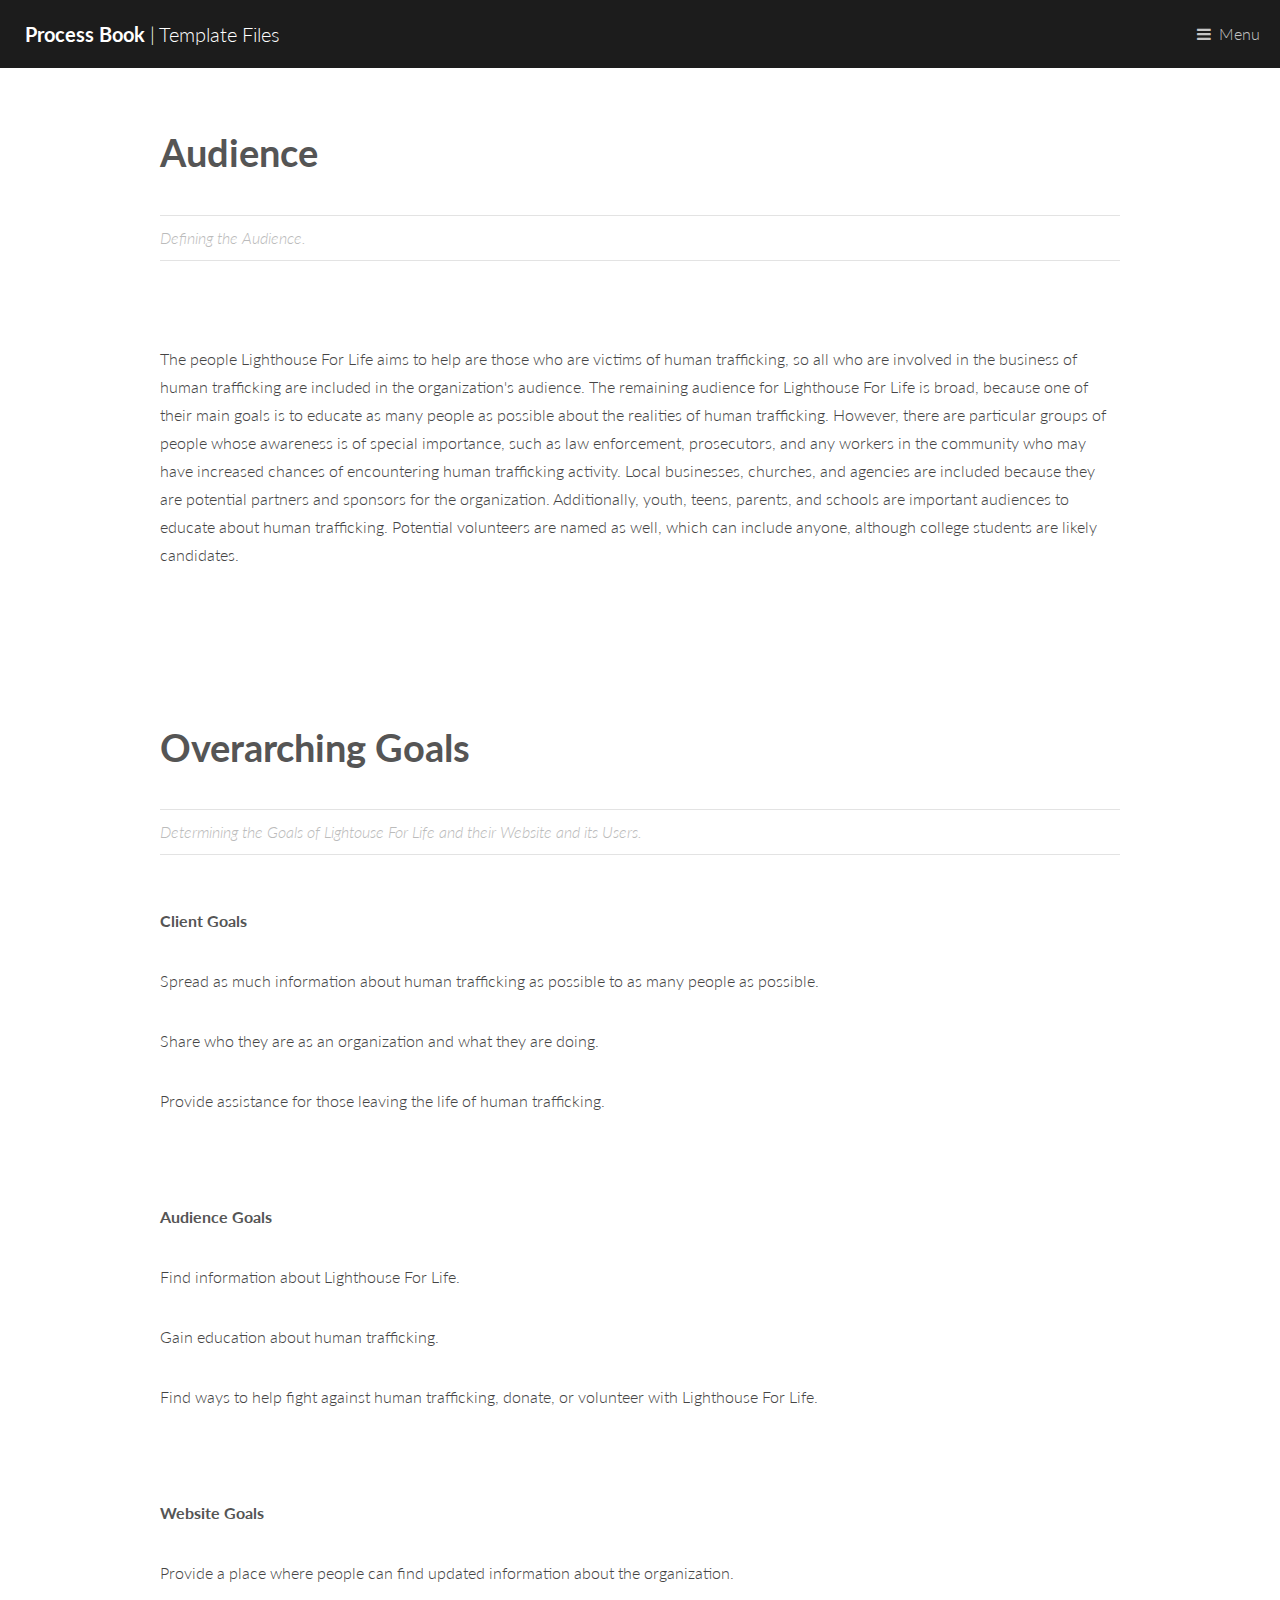
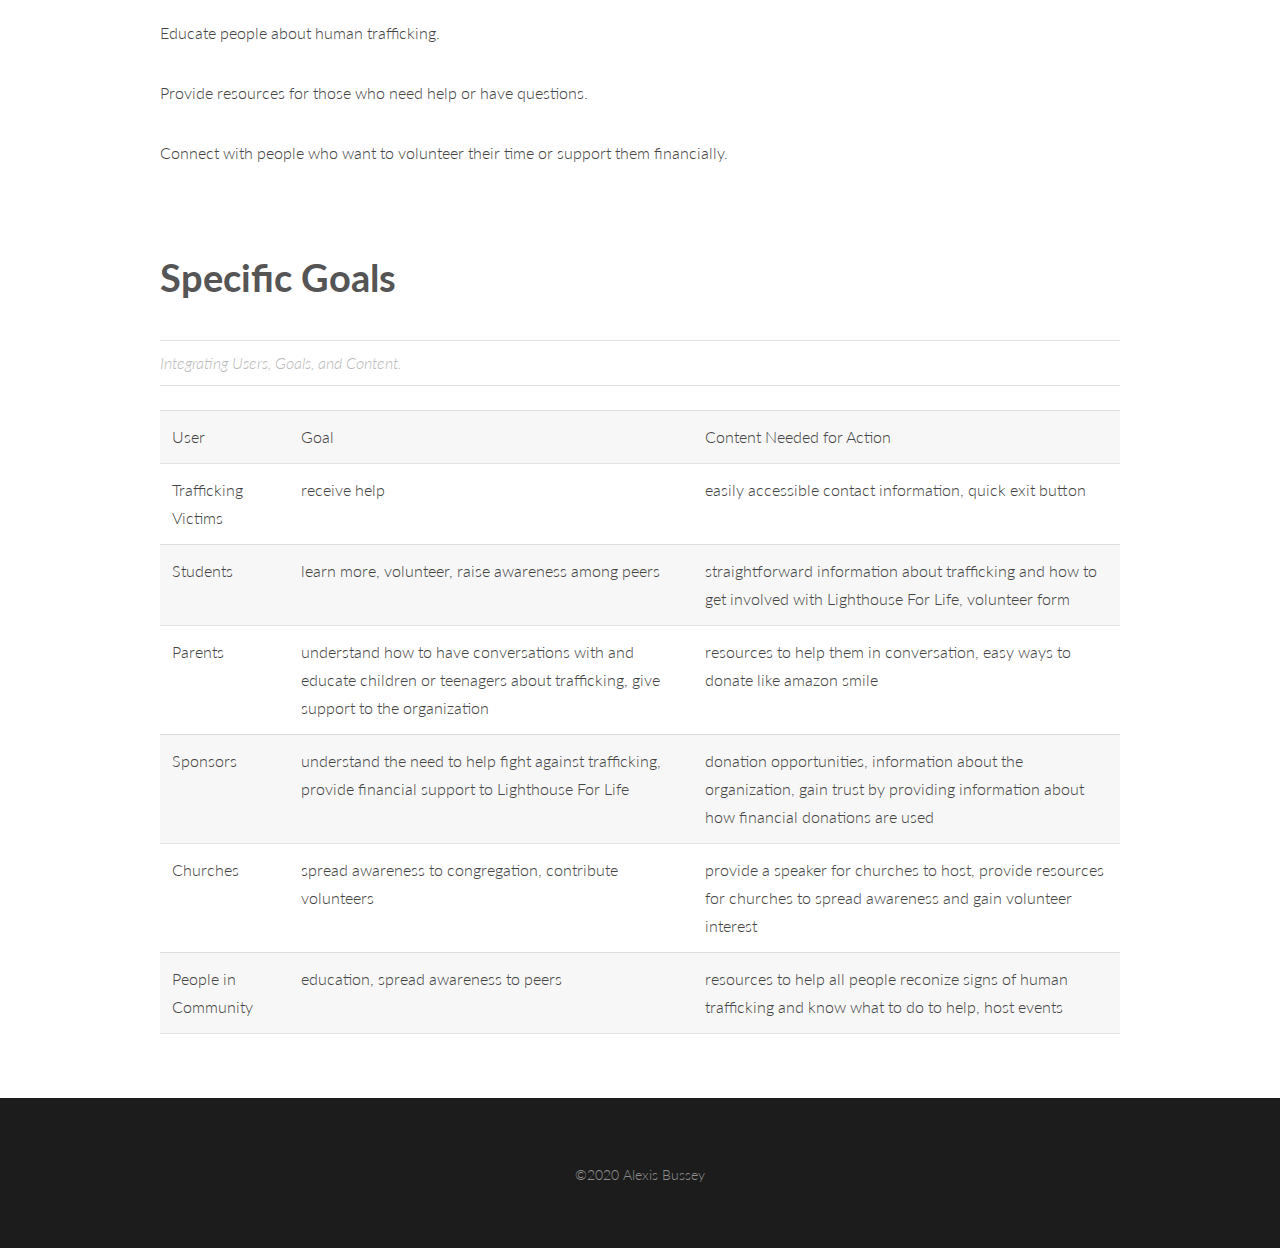
==== commit c912c351: "Interviews" ====
--- a/audience-and-goals.html
+++ b/audience-and-goals.html
@@ -137,7 +137,7 @@
 					<tr>
 						<td>People in Community</td>
 						<td>education, spread awareness to peers</td>
-						<td>resources to help all people reconize signs of human trafficking and know what to do to help</td>
+						<td>resources to help all people reconize signs of human trafficking and know what to do to help, host events</td>
 					</tr>
 				</table>
 				</div>
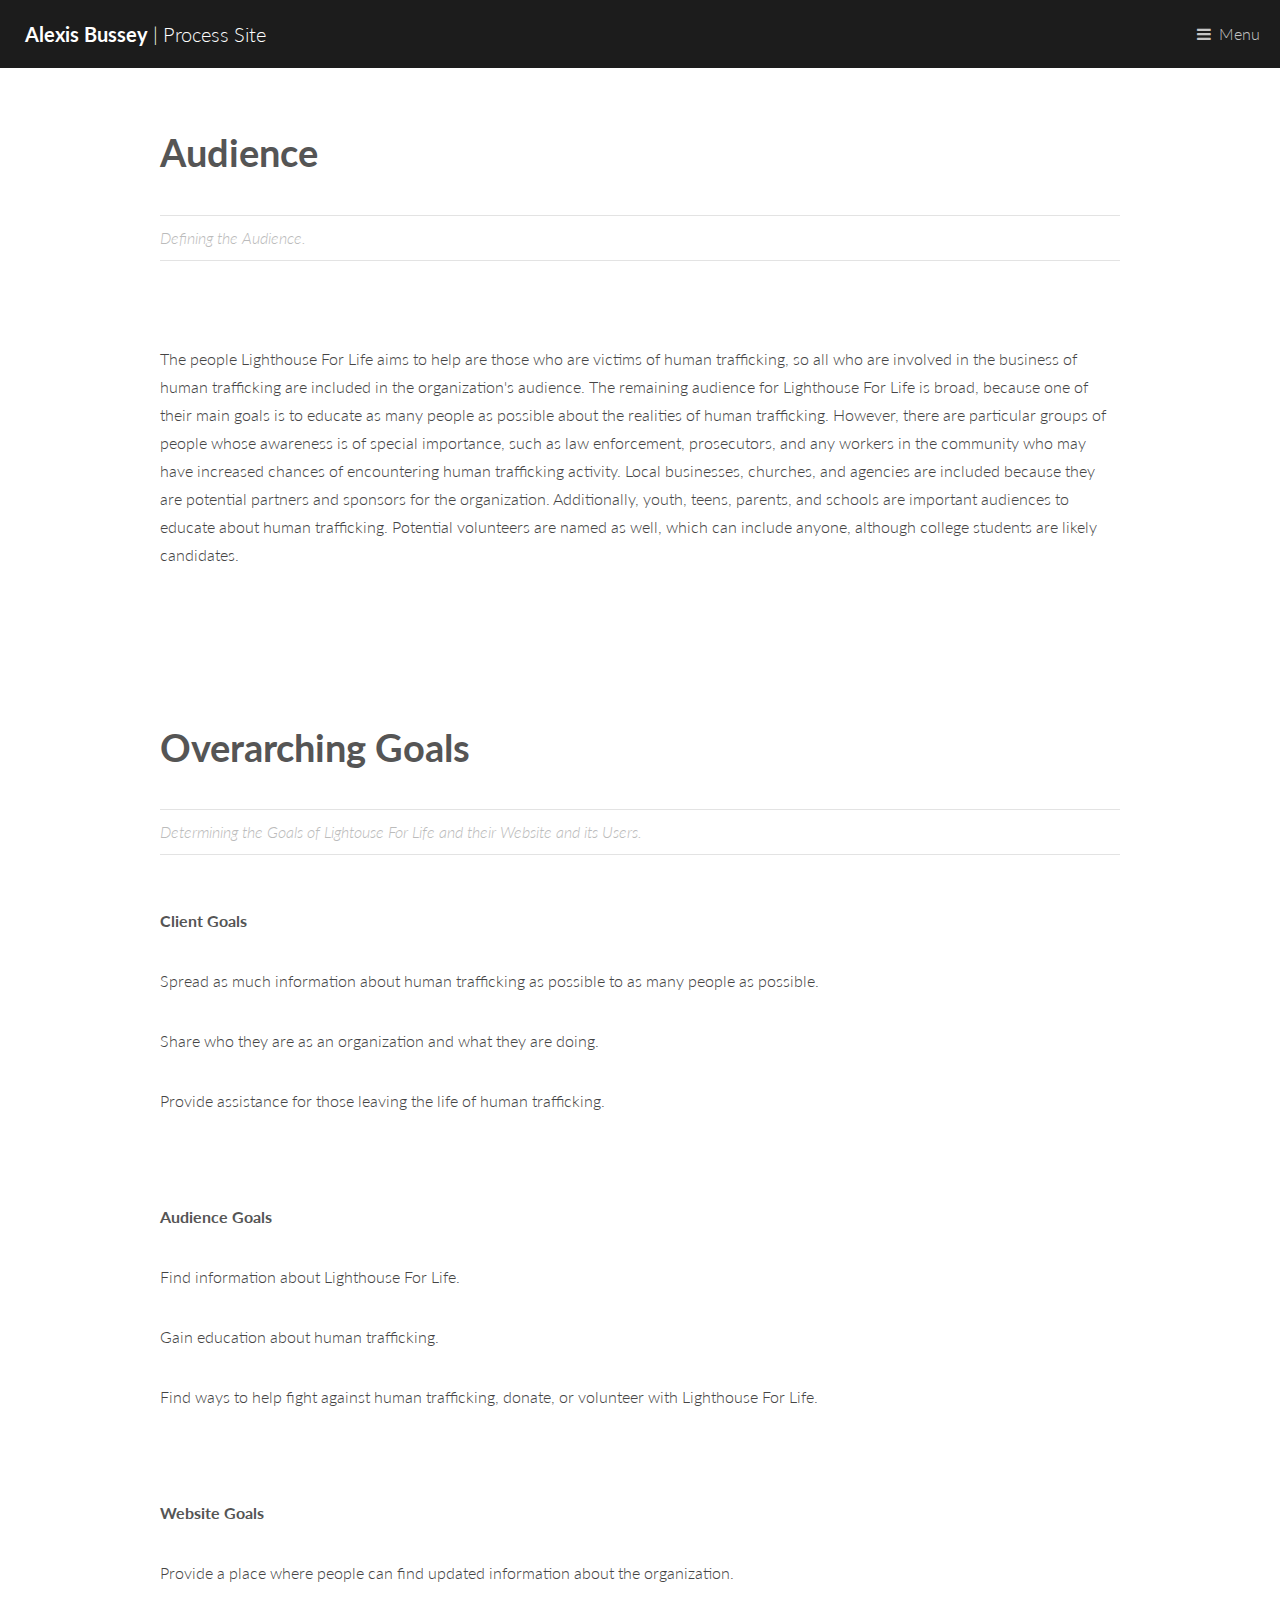
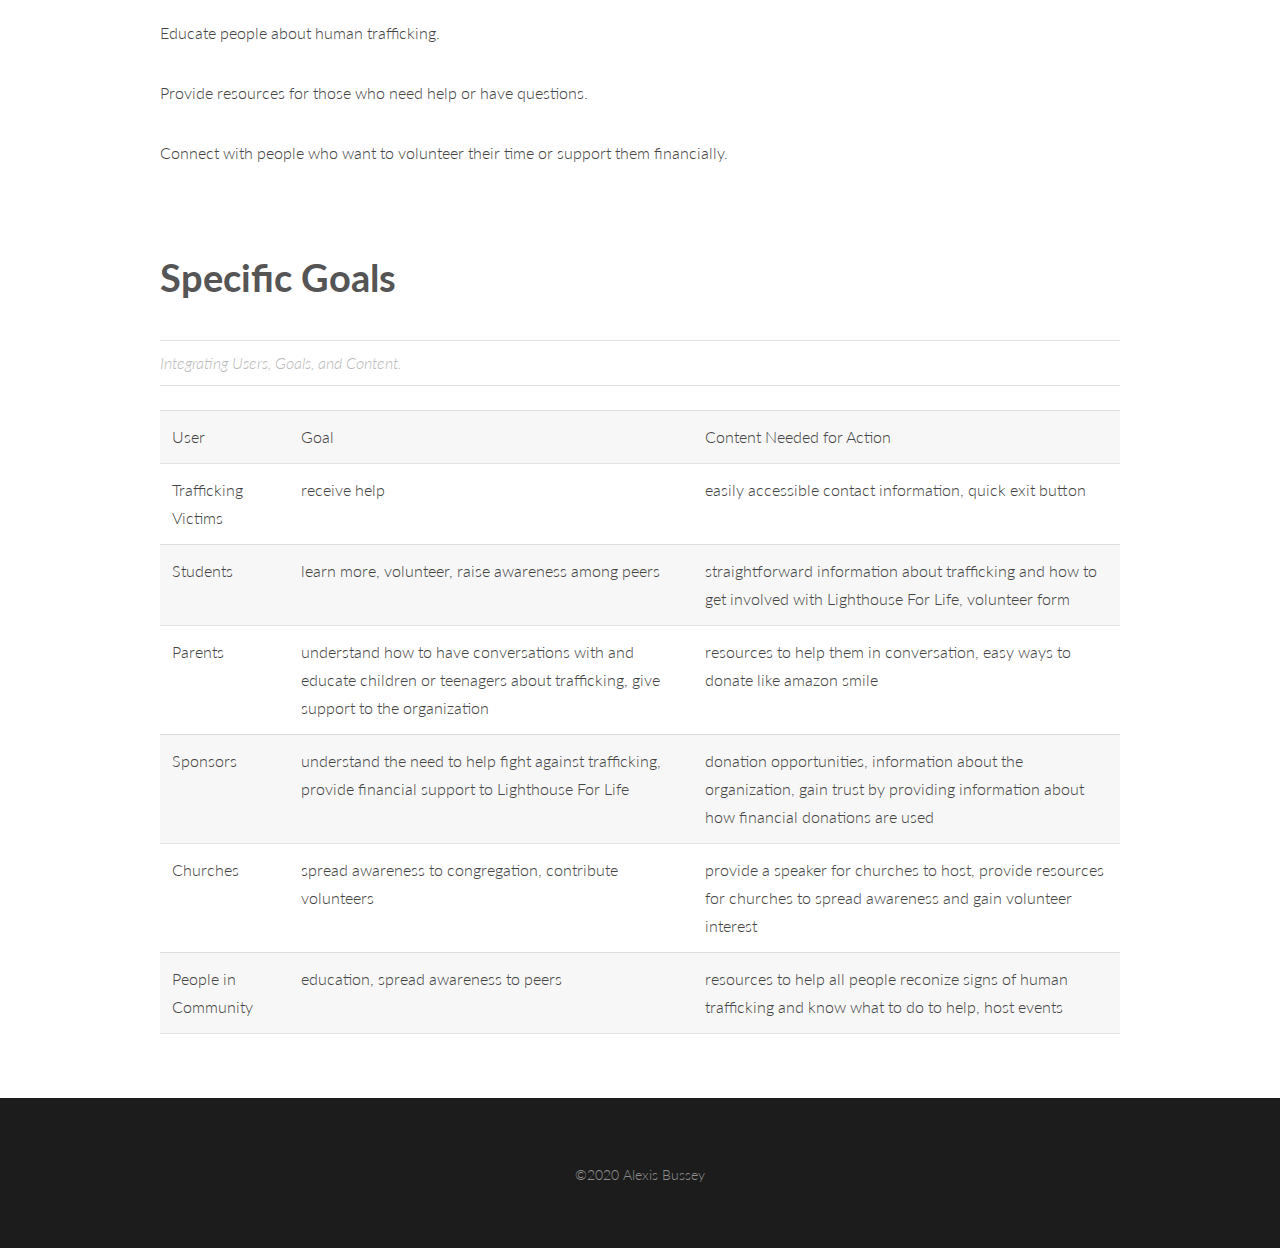
==== commit e543308b: "CSS-home-page" ====
--- a/audience-and-goals.html
+++ b/audience-and-goals.html
@@ -11,7 +11,7 @@
 
 		<!-- Header -->
 			<header id="header">
-				<a href="index.html" class="logo"><strong>Process Book</strong> | Template Files</a>
+				<a href="index.html" class="logo"><strong>Alexis Bussey</strong> | Process Site</a>
 				<nav>
 					<a href="#menu">Menu</a>
 				</nav>
@@ -24,7 +24,7 @@
 					<li><a href="research.html">Research</a></li>
 					<li><a href="design-challenge.html">Design Challenge</a></li>
 					<li><a href="audience-and-goals.html">Audience & Goals</a></li>
-					<li><a href="elements.html">Useful Elements</a></li>
+					<li><a href="solution.html">Solution</a></li>
 				</ul>
 			</nav>
 
@@ -36,7 +36,7 @@
 						<p class="info">Defining the Audience.</p>
 					</header>
 					<div class="image fit">
-						<img src="/Users/alexisbussey/Documents/Lighthouse For Life Website/lighthouse_for_life/images/Sticky Notes-Audience.JPG" alt="" />
+						<img src="/images/StickyNotes-Audience.png" alt="" />
 					</div>
 					<br>
 					<p>
--- a/assets/css/main.css
+++ b/assets/css/main.css
@@ -1734,7 +1734,7 @@
 	}
 
 	a {
-		color: #1abc9c;
+		color: #e6b65b;
 	}
 
 	strong, b {
@@ -1894,7 +1894,7 @@
 	input[type="button"],
 	button,
 	.button {
-		background-color: #1abc9c;
+		background-color: #e6b65b;
 		color: #fff !important;
 	}
 
@@ -1953,7 +1953,7 @@
 		input[type="button"].special,
 		button.special,
 		.button.special {
-			background-color: #3498db;
+			background-color: #e6b65b;
 			color: #fff !important;
 		}
 
@@ -2182,7 +2182,7 @@
 	input[type="radio"]:checked + label:before {
 		background-color: #fff;
 		border-color: #fff;
-		color: #1abc9c;
+		color: #e6b65b;
 	}
 
 	input[type="checkbox"]:focus + label:before,
@@ -2625,19 +2625,19 @@
 		}
 
 			.wrapper.style1 input, .wrapper.style1 select, .wrapper.style1 textarea {
-				color: #1abc9c;
+				color: #e6b65b;
 			}
 
 			.wrapper.style1 a {
-				color: #1abc9c;
+				color: #e6b65b;
 			}
 
 			.wrapper.style1 strong, .wrapper.style1 b {
-				color: #1abc9c;
+				color: #e6b65b;
 			}
 
 			.wrapper.style1 h1, .wrapper.style1 h2, .wrapper.style1 h3, .wrapper.style1 h4, .wrapper.style1 h5, .wrapper.style1 h6 {
-				color: #1abc9c;
+				color: #e6b65b;
 			}
 
 			.wrapper.style1 blockquote {
@@ -2662,7 +2662,7 @@
 			.wrapper.style1 input[type="button"],
 			.wrapper.style1 button,
 			.wrapper.style1 .button {
-				background-color: #1abc9c;
+				background-color: #e6b65b;
 				color: #fff !important;
 			}
 
@@ -2689,7 +2689,7 @@
 				.wrapper.style1 .button.alt {
 					background-color: transparent;
 					box-shadow: inset 0 0 0 2px rgba(144, 144, 144, 0.25);
-					color: #1abc9c !important;
+					color: #e6b65b !important;
 				}
 
 					.wrapper.style1 input[type="submit"].alt:hover,
@@ -2721,12 +2721,12 @@
 				.wrapper.style1 input[type="button"].special,
 				.wrapper.style1 button.special,
 				.wrapper.style1 .button.special {
-					background-color: #1abc9c;
+					background-color: #e6b65b;
 					color: #fff !important;
 				}
 
 			.wrapper.style1 label {
-				color: #1abc9c;
+				color: #e6b65b;
 			}
 
 			.wrapper.style1 input[type="text"],
@@ -2743,8 +2743,8 @@
 				.wrapper.style1 input[type="email"]:focus,
 				.wrapper.style1 select:focus,
 				.wrapper.style1 textarea:focus {
-					border-color: #1abc9c;
-					box-shadow: 0 0 0 1px #1abc9c;
+					border-color: #e6b65b;
+					box-shadow: 0 0 0 1px #e6b65b;
 				}
 
 			.wrapper.style1 .select-wrapper:before {
@@ -2764,15 +2764,15 @@
 
 			.wrapper.style1 input[type="checkbox"]:checked + label:before,
 			.wrapper.style1 input[type="radio"]:checked + label:before {
-				background-color: #1abc9c;
-				border-color: #1abc9c;
+				background-color: #e6b65b;
+				border-color: #e6b65b;
 				color: #fff;
 			}
 
 			.wrapper.style1 input[type="checkbox"]:focus + label:before,
 			.wrapper.style1 input[type="radio"]:focus + label:before {
-				border-color: #1abc9c;
-				box-shadow: 0 0 0 1px #1abc9c;
+				border-color: #e6b65b;
+				box-shadow: 0 0 0 1px #e6b65b;
 			}
 
 			.wrapper.style1 ::-webkit-input-placeholder {
@@ -2812,7 +2812,7 @@
 				}
 
 			.wrapper.style1 table th {
-				color: #1abc9c;
+				color: #e6b65b;
 			}
 
 			.wrapper.style1 table thead {
@@ -2833,19 +2833,19 @@
 		}
 
 			.wrapper.style2 input, .wrapper.style2 select, .wrapper.style2 textarea {
-				color: #3498db;
+				color: #e6b65b;
 			}
 
 			.wrapper.style2 a {
-				color: #3498db;
+				color: #e6b65b;
 			}
 
 			.wrapper.style2 strong, .wrapper.style2 b {
-				color: #3498db;
+				color: #e6b65b;
 			}
 
 			.wrapper.style2 h1, .wrapper.style2 h2, .wrapper.style2 h3, .wrapper.style2 h4, .wrapper.style2 h5, .wrapper.style2 h6 {
-				color: #3498db;
+				color: #e6b65b;
 			}
 
 			.wrapper.style2 blockquote {
@@ -2870,7 +2870,7 @@
 			.wrapper.style2 input[type="button"],
 			.wrapper.style2 button,
 			.wrapper.style2 .button {
-				background-color: #1abc9c;
+				background-color: #e6b65b;
 				color: #fff !important;
 			}
 
@@ -2897,7 +2897,7 @@
 				.wrapper.style2 .button.alt {
 					background-color: transparent;
 					box-shadow: inset 0 0 0 2px rgba(144, 144, 144, 0.25);
-					color: #3498db !important;
+					color: #e6b65b !important;
 				}
 
 					.wrapper.style2 input[type="submit"].alt:hover,
@@ -2929,12 +2929,12 @@
 				.wrapper.style2 input[type="button"].special,
 				.wrapper.style2 button.special,
 				.wrapper.style2 .button.special {
-					background-color: #3498db;
+					background-color: #e6b65b;
 					color: #fff !important;
 				}
 
 			.wrapper.style2 label {
-				color: #3498db;
+				color: #e6b65b;
 			}
 
 			.wrapper.style2 input[type="text"],
@@ -2951,8 +2951,8 @@
 				.wrapper.style2 input[type="email"]:focus,
 				.wrapper.style2 select:focus,
 				.wrapper.style2 textarea:focus {
-					border-color: #3498db;
-					box-shadow: 0 0 0 1px #3498db;
+					border-color: #e6b65b;
+					box-shadow: 0 0 0 1px #e6b65b;
 				}
 
 			.wrapper.style2 .select-wrapper:before {
@@ -2972,15 +2972,15 @@
 
 			.wrapper.style2 input[type="checkbox"]:checked + label:before,
 			.wrapper.style2 input[type="radio"]:checked + label:before {
-				background-color: #3498db;
-				border-color: #3498db;
+				background-color: #e6b65b;
+				border-color: #e6b65b;
 				color: #fff;
 			}
 
 			.wrapper.style2 input[type="checkbox"]:focus + label:before,
 			.wrapper.style2 input[type="radio"]:focus + label:before {
-				border-color: #3498db;
-				box-shadow: 0 0 0 1px #3498db;
+				border-color: #e6b65b;
+				box-shadow: 0 0 0 1px #e6b65b;
 			}
 
 			.wrapper.style2 ::-webkit-input-placeholder {
@@ -3020,7 +3020,7 @@
 				}
 
 			.wrapper.style2 table th {
-				color: #3498db;
+				color: #e6b65b;
 			}
 
 			.wrapper.style2 table thead {
@@ -3304,7 +3304,7 @@
 /* Banner */
 
 	#banner {
-		background-color: #3498db;
+		background-color: #e6b65b;
 		color: rgba(255, 255, 255, 0.75);
 		text-align: center;
 		cursor: default;
@@ -3349,7 +3349,7 @@
 		#banner input[type="button"],
 		#banner button,
 		#banner .button {
-			background-color: #1abc9c;
+			background-color: #e6b65b;
 			color: #fff !important;
 		}
 
@@ -3409,7 +3409,7 @@
 			#banner button.special,
 			#banner .button.special {
 				background-color: #fff;
-				color: #3498db !important;
+				color: #e6b65b !important;
 			}
 
 		#banner label {
@@ -3453,7 +3453,7 @@
 		#banner input[type="radio"]:checked + label:before {
 			background-color: #fff;
 			border-color: #fff;
-			color: #3498db;
+			color: #e6b65b;
 		}
 
 		#banner input[type="checkbox"]:focus + label:before,
@@ -3764,19 +3764,19 @@
 		}
 
 			.post.style1 input, .post.style1 select, .post.style1 textarea {
-				color: #1abc9c;
+				color: #e6b65b;
 			}
 
 			.post.style1 a {
-				color: #1abc9c;
+				color: #e6b65b;
 			}
 
 			.post.style1 strong, .post.style1 b {
-				color: #1abc9c;
+				color: #e6b65b;
 			}
 
 			.post.style1 h1, .post.style1 h2, .post.style1 h3, .post.style1 h4, .post.style1 h5, .post.style1 h6 {
-				color: #1abc9c;
+				color: #e6b65b;
 			}
 
 			.post.style1 blockquote {
@@ -3797,7 +3797,7 @@
 			.post.style1 input[type="button"],
 			.post.style1 button,
 			.post.style1 .button {
-				background-color: #1abc9c;
+				background-color: #e6b65b;
 				color: #fff !important;
 			}
 
@@ -3824,7 +3824,7 @@
 				.post.style1 .button.alt {
 					background-color: transparent;
 					box-shadow: inset 0 0 0 2px rgba(144, 144, 144, 0.25);
-					color: #1abc9c !important;
+					color: #e6b65b !important;
 				}
 
 					.post.style1 input[type="submit"].alt:hover,
@@ -3856,12 +3856,12 @@
 				.post.style1 input[type="button"].special,
 				.post.style1 button.special,
 				.post.style1 .button.special {
-					background-color: #1abc9c;
+					background-color: #e6b65b;
 					color: #fff !important;
 				}
 
 			.post.style1.invert {
-				background-color: #1abc9c;
+				background-color: #e6b65b;
 				color: rgba(255, 255, 255, 0.75);
 			}
 
@@ -3900,7 +3900,7 @@
 				.post.style1.invert button,
 				.post.style1.invert .button {
 					background-color: #fff;
-					color: #1abc9c !important;
+					color: #e6b65b !important;
 				}
 
 					.post.style1.invert input[type="submit"].alt,
@@ -3943,11 +3943,11 @@
 					.post.style1.invert button.special,
 					.post.style1.invert .button.special {
 						background-color: #fff;
-						color: #1abc9c !important;
+						color: #e6b65b !important;
 					}
 
 				.post.style1.invert .content {
-					background: #1abc9c;
+					background: #e6b65b;
 				}
 
 					.post.style1.invert .content header p {
@@ -3969,7 +3969,7 @@
 						}
 
 				.post.style1.invert .image {
-					background-color: #1abc9c;
+					background-color: #e6b65b;
 				}
 
 		.post.style2 {
@@ -3978,19 +3978,19 @@
 		}
 
 			.post.style2 input, .post.style2 select, .post.style2 textarea {
-				color: #3498db;
+				color: #e6b65b;
 			}
 
 			.post.style2 a {
-				color: #3498db;
+				color: #e6b65b;
 			}
 
 			.post.style2 strong, .post.style2 b {
-				color: #3498db;
+				color: #e6b65b;
 			}
 
 			.post.style2 h1, .post.style2 h2, .post.style2 h3, .post.style2 h4, .post.style2 h5, .post.style2 h6 {
-				color: #3498db;
+				color: #e6b65b;
 			}
 
 			.post.style2 blockquote {
@@ -4011,7 +4011,7 @@
 			.post.style2 input[type="button"],
 			.post.style2 button,
 			.post.style2 .button {
-				background-color: #1abc9c;
+				background-color: #e6b65b;
 				color: #fff !important;
 			}
 
@@ -4038,7 +4038,7 @@
 				.post.style2 .button.alt {
 					background-color: transparent;
 					box-shadow: inset 0 0 0 2px rgba(144, 144, 144, 0.25);
-					color: #3498db !important;
+					color: #e6b65b !important;
 				}
 
 					.post.style2 input[type="submit"].alt:hover,
@@ -4070,12 +4070,12 @@
 				.post.style2 input[type="button"].special,
 				.post.style2 button.special,
 				.post.style2 .button.special {
-					background-color: #3498db;
+					background-color: #e6b65b;
 					color: #fff !important;
 				}
 
 			.post.style2.invert {
-				background-color: #3498db;
+				background-color: #e6b65b;
 				color: rgba(255, 255, 255, 0.75);
 			}
 
@@ -4113,7 +4113,7 @@
 				.post.style2.invert input[type="button"],
 				.post.style2.invert button,
 				.post.style2.invert .button {
-					background-color: #1abc9c;
+					background-color: #e6b65b;
 					color: #fff !important;
 				}
 
@@ -4173,11 +4173,11 @@
 					.post.style2.invert button.special,
 					.post.style2.invert .button.special {
 						background-color: #fff;
-						color: #3498db !important;
+						color: #e6b65b !important;
 					}
 
 				.post.style2.invert .content {
-					background: #3498db;
+					background: #e6b65b;
 				}
 
 					.post.style2.invert .content header p {
@@ -4199,7 +4199,7 @@
 						}
 
 				.post.style2.invert .image {
-					background-color: #3498db;
+					background-color: #e6b65b;
 				}
 
 		.post.style3 {
@@ -4241,7 +4241,7 @@
 			.post.style3 input[type="button"],
 			.post.style3 button,
 			.post.style3 .button {
-				background-color: #1abc9c;
+				background-color: #e6b65b;
 				color: #fff !important;
 			}
 
@@ -4343,7 +4343,7 @@
 				.post.style3.invert input[type="button"],
 				.post.style3.invert button,
 				.post.style3.invert .button {
-					background-color: #1abc9c;
+					background-color: #e6b65b;
 					color: #fff !important;
 				}
 
--- a/assets/css/custom.css
+++ b/assets/css/custom.css
@@ -5,15 +5,13 @@
 
 /* If you want to add a background image to the home page banner instead of using a solid color.
 Just un comment the #banner rule below. */
-/* #banner {
-  background-image: url(../../images/pic01.jpg);
-  background-size: cover;
-  color: rgba(255, 255, 255, 0.75);
-  text-shadow: 1px 1px 15px #333;
+#banner{
+  background-image: url(../../images/coloredbokeh.png);
+  background-position: center;
   text-align: center;
   cursor: default;
-  padding: 10em 4em 9em 4em;
-} */
+  padding: 15em 4em 15em 4em;
+}
 
 
 
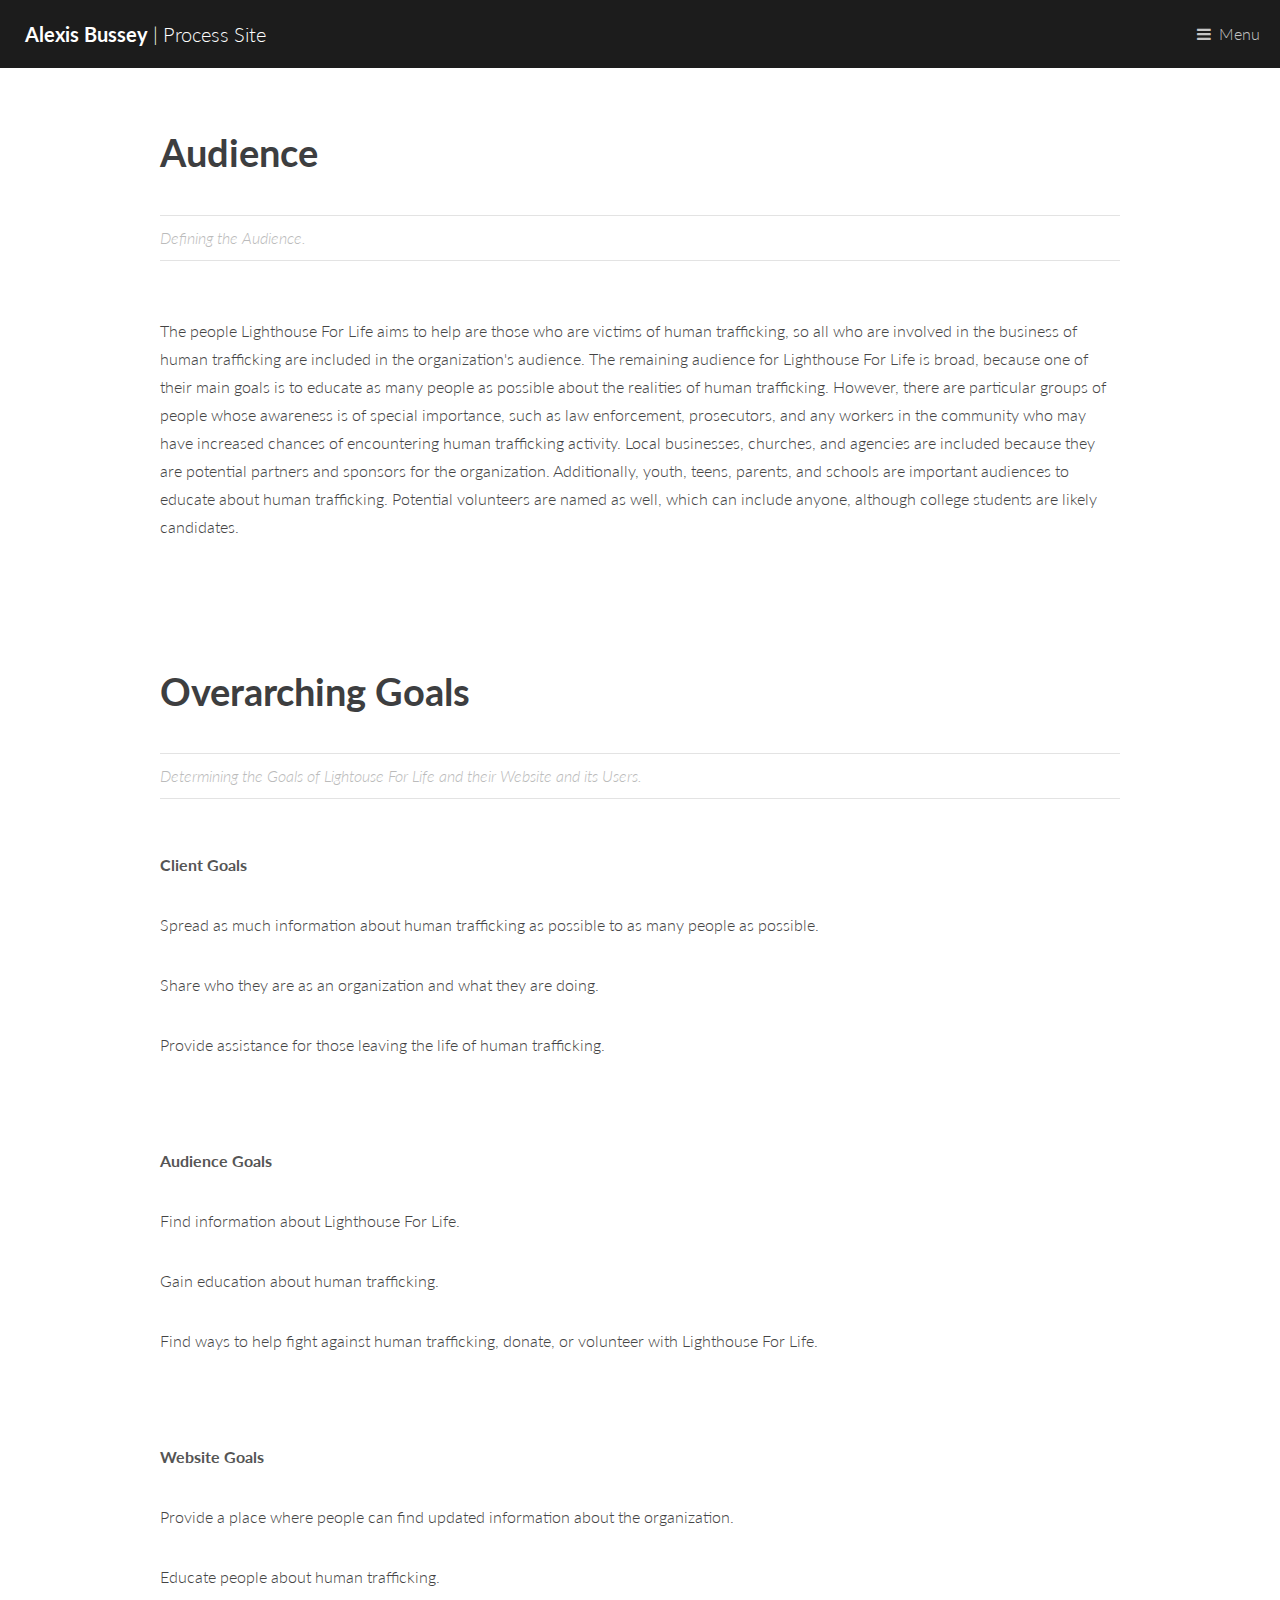
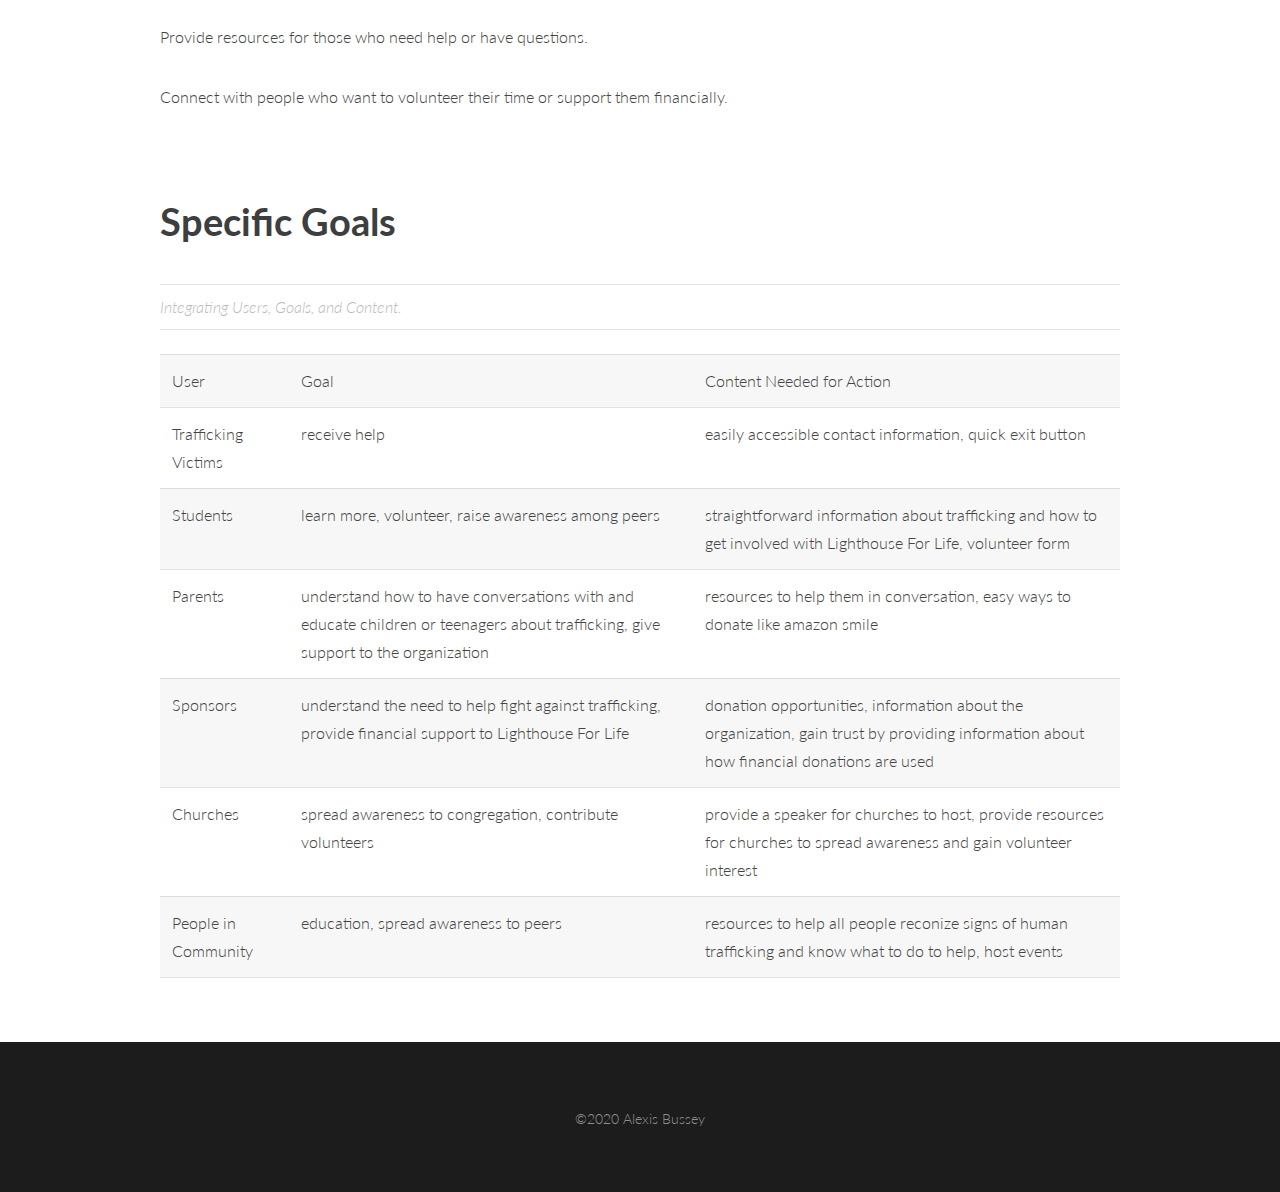
==== commit 7c1d153b: "CSS updates" ====
--- a/audience-and-goals.html
+++ b/audience-and-goals.html
@@ -32,13 +32,12 @@
 			<section id="main">
 				<div class="inner">
 					<header>
-						<h1>Audience</h1>
+						<h1 class="coloredhead" >Audience</h1>
 						<p class="info">Defining the Audience.</p>
 					</header>
 					<div class="image fit">
 						<img src="/images/StickyNotes-Audience.png" alt="" />
 					</div>
-					<br>
 					<p>
 						The people Lighthouse For Life aims to help are those who are victims of human trafficking, so all who are involved in the business of human trafficking are included in the organization's audience.
 						The remaining audience for Lighthouse For Life is broad, because one of their main goals is to educate as many people as possible about the realities of human trafficking.
@@ -52,11 +51,8 @@
 
 			<section id="main">
 				<div class="inner">
-					<div>
-						<img src="" alt="" />
-					</div>
 					<header>
-						<h1>Overarching Goals</h1>
+						<h1 class="coloredhead" >Overarching Goals</h1>
 						<p class="info">Determining the Goals of Lightouse For Life and their Website and its Users.</p>
 					</header>
 					<br>
@@ -100,7 +96,7 @@
 							<br>
 							<br>
 			<header>
-				<h1>Specific Goals</h1>
+				<h1 class="coloredhead" >Specific Goals</h1>
 				<p class="info">Integrating Users, Goals, and Content.</p>
 			</header>
 				<table>
--- a/assets/css/main.css
+++ b/assets/css/main.css
@@ -6,6 +6,7 @@
 or by using the web inspector in the browser. Then, rewrite the css rules in the "custom.css" file. They will
 take precedence the ones in this file. */
 @import url("https://fonts.googleapis.com/css?family=Lato:300,700,300italic,700italic");
+@import url("https://fonts.googleapis.com/css2?family=Open+Sans&family=Piazzolla:ital,wght@1,200&display=swap" rel="stylesheet">);
 
 /* Reset */
 
--- a/assets/css/custom.css
+++ b/assets/css/custom.css
@@ -32,3 +32,20 @@
 /*********************************************
  Write your css customizations below
  *********************************************/
+
+.newname {
+  color: #3d3e40;
+}
+
+.button.alt.scrolly.big {
+font-style: italic;
+font-weight: 400;
+}
+
+.button.alt {
+  font-weight: 400;
+}
+
+.coloredhead {
+  color: #3d3e40;
+}
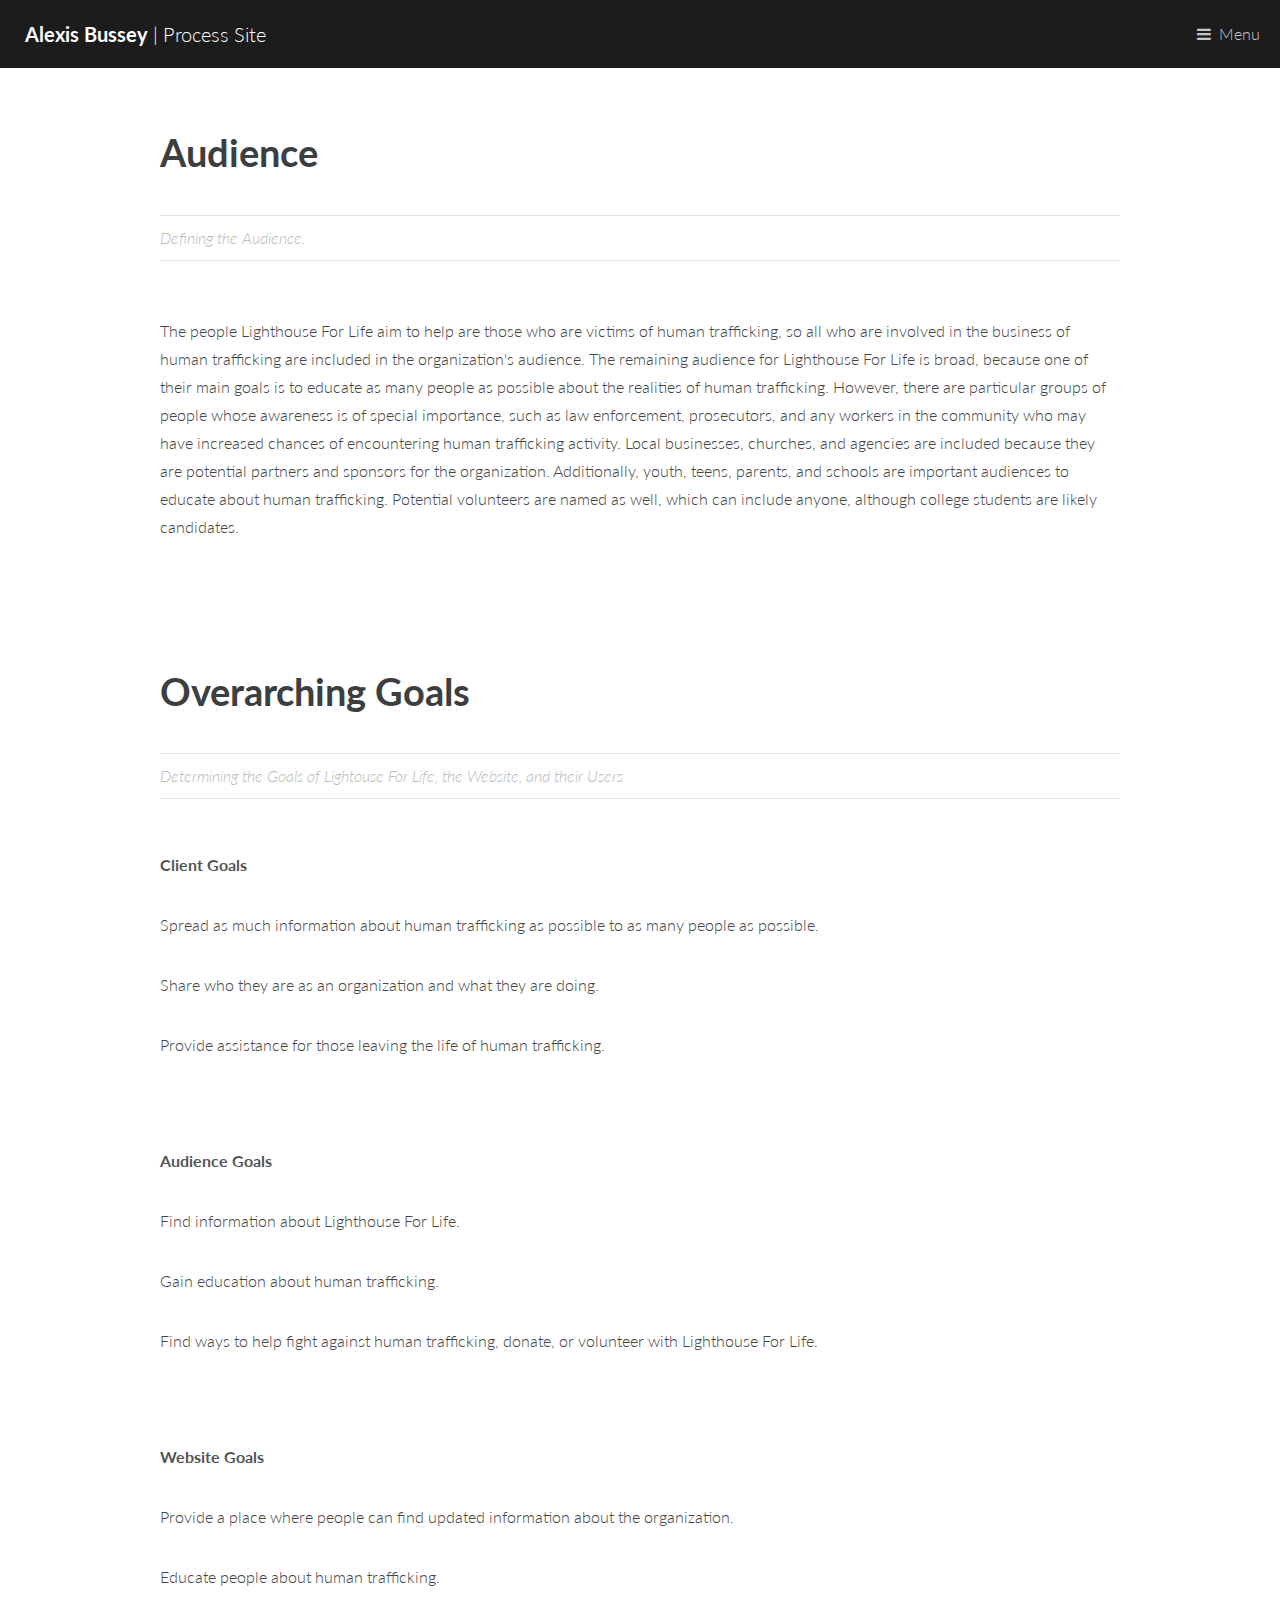
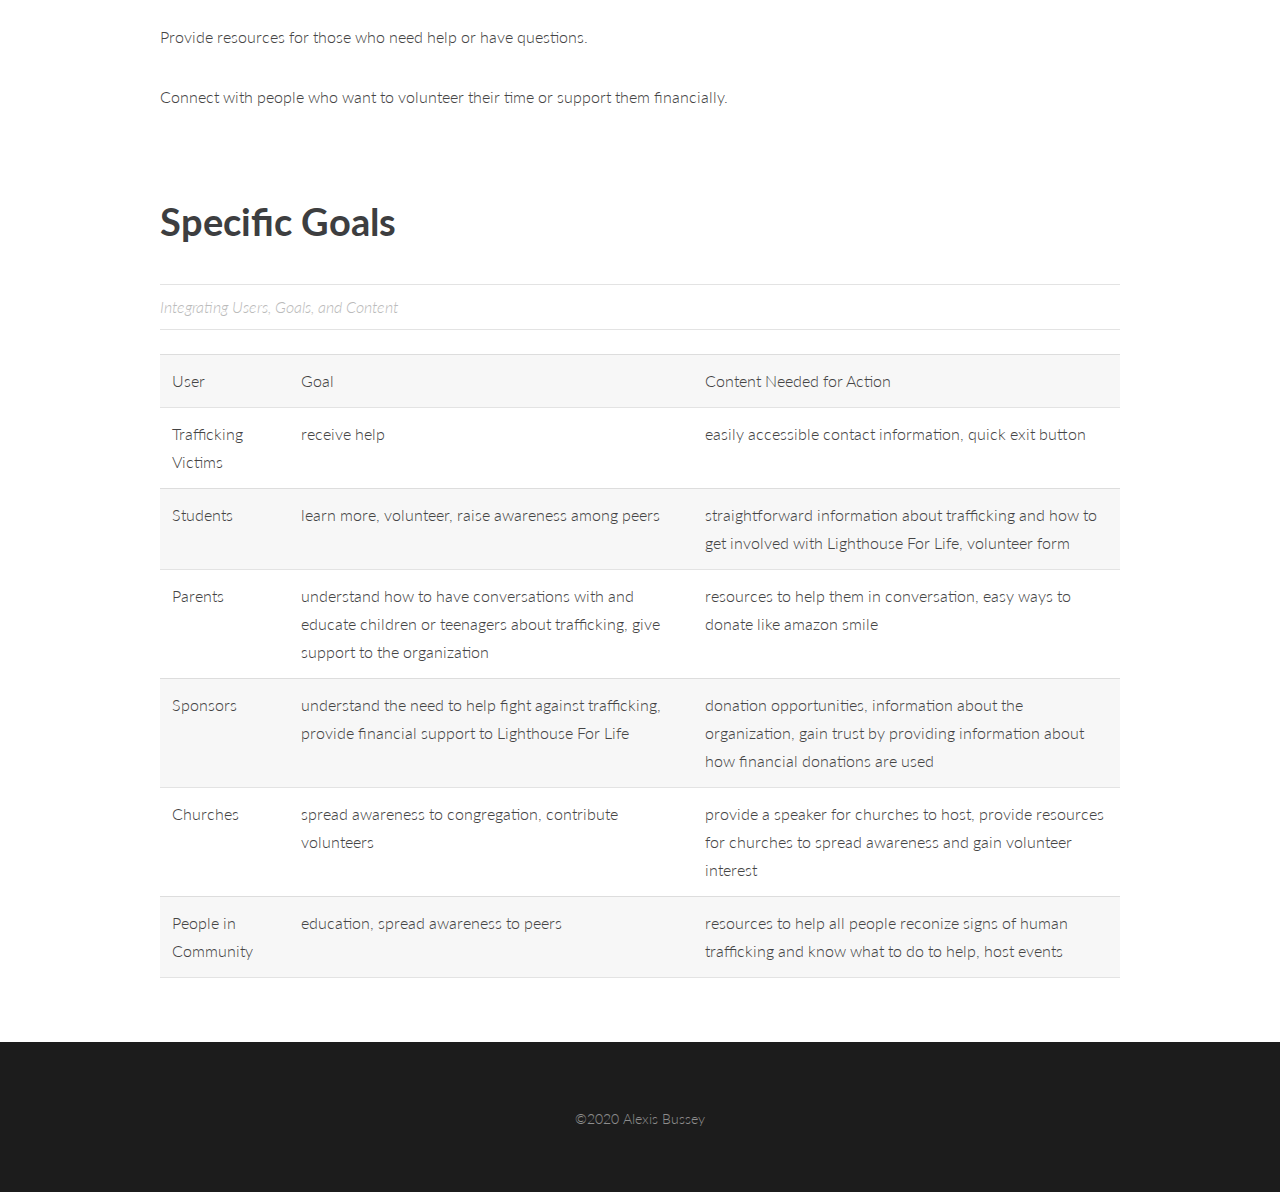
==== commit 758e8196: "copy edits" ====
--- a/audience-and-goals.html
+++ b/audience-and-goals.html
@@ -36,10 +36,10 @@
 						<p class="info">Defining the Audience.</p>
 					</header>
 					<div class="image fit">
-						<img src="/images/StickyNotes-Audience.png" alt="" />
+						<img src="images/StickyNotes-Audience.png" alt="" />
 					</div>
 					<p>
-						The people Lighthouse For Life aims to help are those who are victims of human trafficking, so all who are involved in the business of human trafficking are included in the organization's audience.
+						The people Lighthouse For Life aim to help are those who are victims of human trafficking, so all who are involved in the business of human trafficking are included in the organization's audience.
 						The remaining audience for Lighthouse For Life is broad, because one of their main goals is to educate as many people as possible about the realities of human trafficking.
 						However, there are particular groups of people whose awareness is of special importance, such as law enforcement, prosecutors, and any workers in the community who may have increased chances of encountering human trafficking activity.
 						Local businesses, churches, and agencies are included because they are potential partners and sponsors for the organization.
@@ -53,7 +53,7 @@
 				<div class="inner">
 					<header>
 						<h1 class="coloredhead" >Overarching Goals</h1>
-						<p class="info">Determining the Goals of Lightouse For Life and their Website and its Users.</p>
+						<p class="info">Determining the Goals of Lightouse For Life, the Website, and their Users</p>
 					</header>
 					<br>
 					<p><strong>Client Goals</strong></p>
@@ -97,7 +97,7 @@
 							<br>
 			<header>
 				<h1 class="coloredhead" >Specific Goals</h1>
-				<p class="info">Integrating Users, Goals, and Content.</p>
+				<p class="info">Integrating Users, Goals, and Content</p>
 			</header>
 				<table>
 					<tr>
